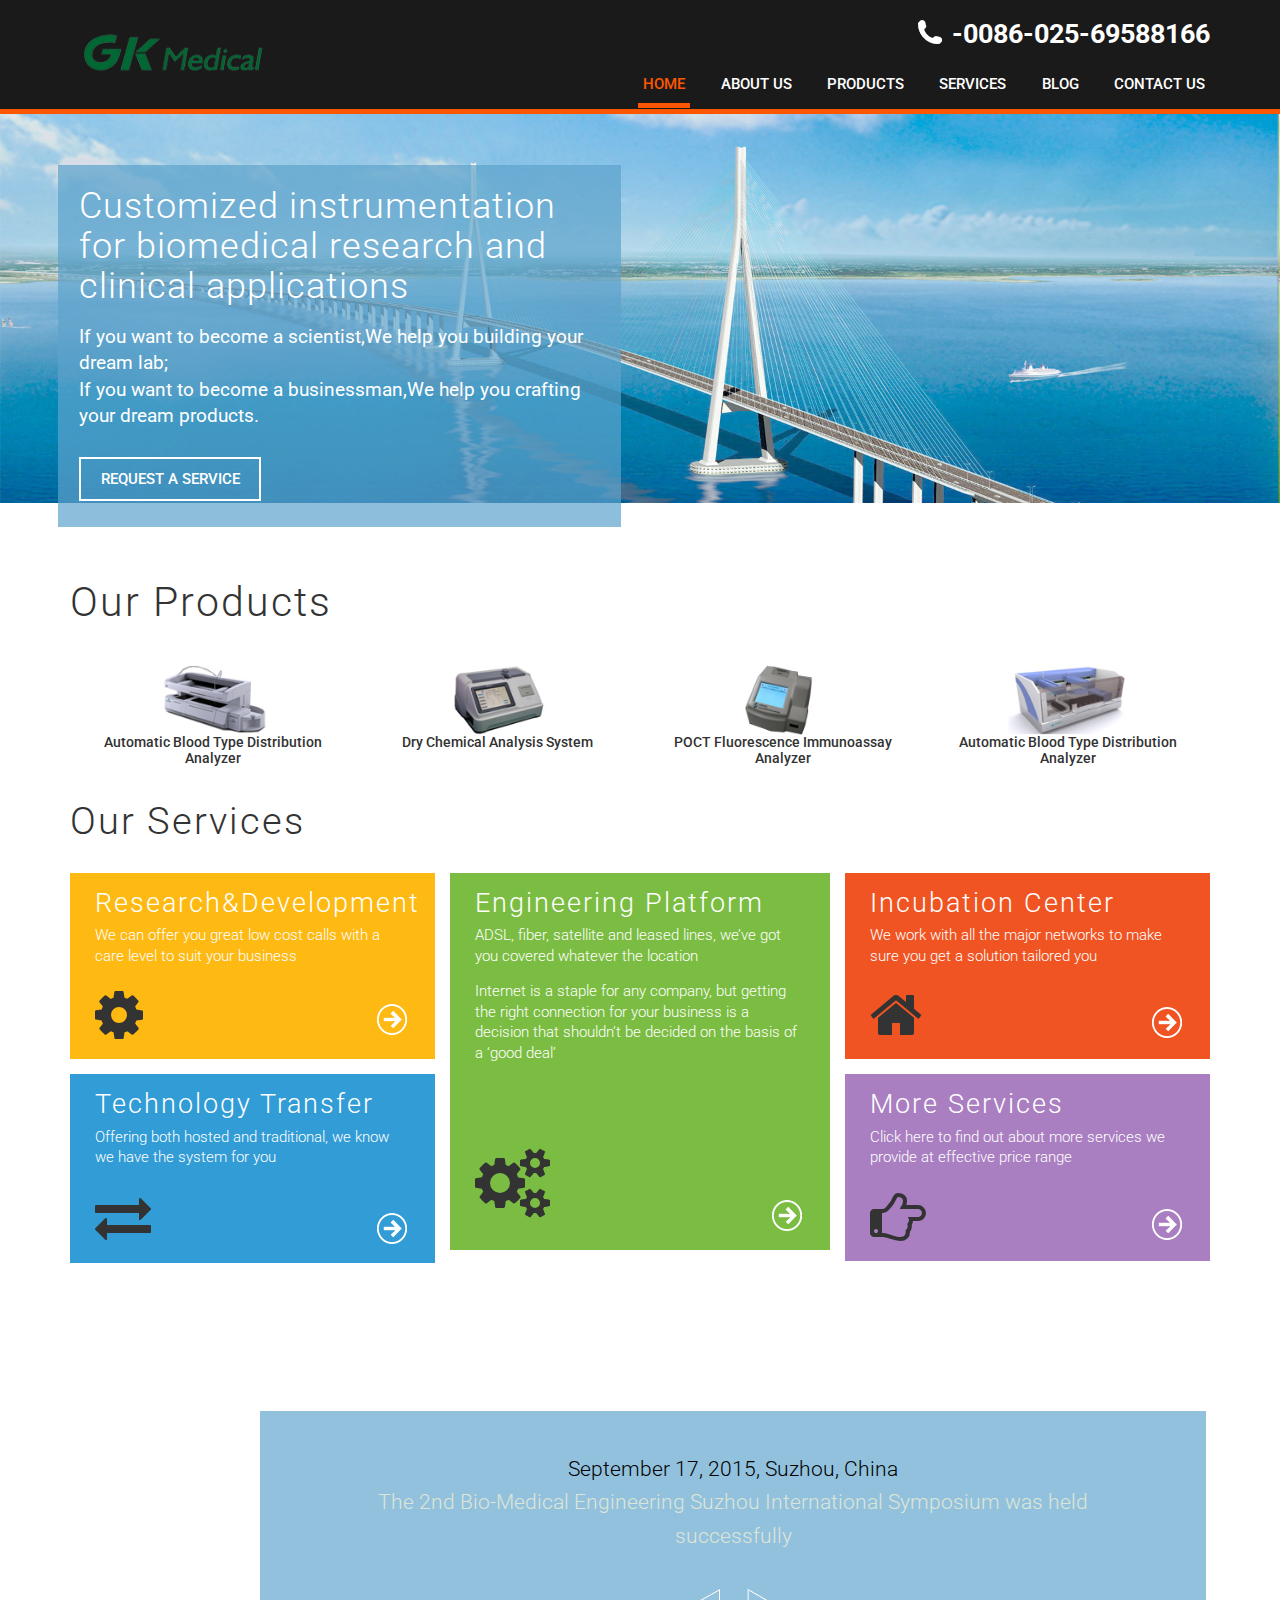
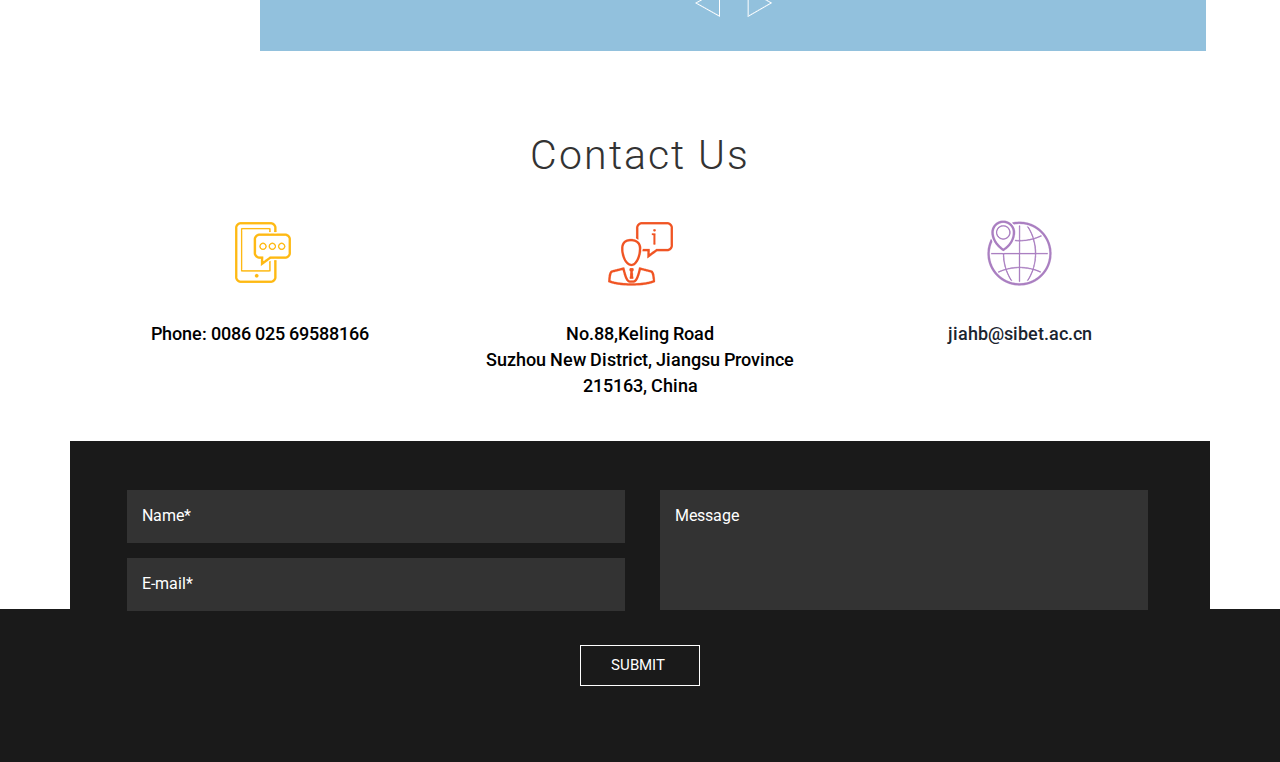
==== index.html @ bda5ab8e "i modified index.html" ====
<!DOCTYPE html>
<html>
<head>
<title>Home</title>
<link href="css/bootstrap.css" rel='stylesheet' type='text/css' />
<link rel="stylesheet" href="css/fonts/font-awesome/css/font-awesome.css">
<!-- jQuery (necessary for Bootstrap's JavaScript plugins) -->
<script src="js/jquery.min.js"></script>
<!-- Custom Theme files -->
<link href="css/style.css" rel="stylesheet" type="text/css" media="all" />
<!-- Custom Theme files -->
<meta name="viewport" content="width=device-width, initial-scale=1">
<meta http-equiv="Content-Type" content="text/html; charset=utf-8" />
<meta name="keywords" content="UNITED COMMS Responsive web template, Bootstrap Web Templates, Flat Web Templates, Andriod Compatible web template, 
Smartphone Compatible web template, free webdesigns for Nokia, Samsung, LG, SonyErricsson, Motorola web design" />
<script type="application/x-javascript"> addEventListener("load", function() { setTimeout(hideURLbar, 0); }, false); function hideURLbar(){ window.scrollTo(0,1); } </script>
<!--webfont-->
<link href='http://fonts.useso.com/css?family=Roboto:400,100,100italic,300,300italic,400italic,500,500italic,700,700italic,900,900italic' rel='stylesheet' type='text/css'>
</head>
<body>
	<!-- header-section-starts -->
	<div class="header">
		<div class="container">
			<div class="logo">
				<a href="index.html"><img src="images/logo.png" class="img-responsive" alt="" /></a>
			</div>
			<div class="header-right">
				<h4><i class="phone"></i>-0086-025-69588166</h4>
				<span class="menu"></span>
				<div class="top-menu">
					<ul>                                              
						<li><a class="active" href="">Home</a></li>						
						<li><a href="about.html">About Us</a></li>
						<li><a href="404.html">Products</a></li>
						<li><a href="services.html">Services</a></li>
						<li><a href="blog.html">Blog</a></li>
						<li><a href="contact.html">Contact Us</a></li>
					</ul>
				</div>
				<!-- script for menu -->
				<script>
				$( "span.menu" ).click(function() {
				  $( ".top-menu" ).slideToggle( "slow", function() {
				    // Animation complete.
				  });
				});
			</script>
			<!-- script for menu -->

			</div>
			<div class="clearfix"></div>
		</div>
	</div>
	<!-- header-section-ends -->
	<div class="banner">
		<div class="container">
			<div class="banner-info">
				<h2> Customized instrumentation for biomedical research and clinical applications</h2>
				<p>If you want to become a scientist,We help you building your dream lab;</p>
				<p>If you want to become a businessman,We help you crafting your dream products.</p>
				<a href="contact.html" class="btn btn-1 btn-1d">Request a service</a>
			</div>
		</div>
	</div>
    <div class="copyrights">Collect from <a href="http://www.cssmoban.com/" >企业网站模板</a></div>
	<div class="content">
		
	
	<div class="services-section">
	
	<!--our products-->
	<div class="our-clients">
		<div class="container">
			<div class="our-clients-head">
				<h3>Our Products</h3>
			</div>
			<!---strat-image-cursuals---->
                  <div class="scroll-slider">											 
							<div class="nbs-flexisel-container">
							<div class="nbs-flexisel-inner">
							<ul class="flexiselDemo3 nbs-flexisel-ul" style="left: -253.6px; display: block;">					    					    					       
							<li><img src="images/c1.jpg"><h5>Automatic Blood Type Distribution <br>Analyzer</h5></li>
							<li><img src="images/c2.jpg"><h5>Dry Chemical Analysis System</h5></li>
							<li><img src="images/c3.jpg"><h5>POCT Fluorescence Immunoassay <br>Analyzer</h5></li>
							<li><img src="images/c4.jpg"><h5>Automatic Blood Type Distribution<br> Analyzer</h5></li>
							<li><img src="images/c5.jpg"><h5>Automatic energy transfer fluorescence<br>analyzer</h5></li>
							<li><img src="images/c6.jpg"><h5>Dry chemical analysis system</h5></li>
							<li><img src="images/c7.jpg"><h5>Fiber Recording/Stimulation system</h5></li>
							<li><img src="images/c8.jpg"></li>
							</ul>
							<div class="nbs-flexisel-nav-left" style="display:none"></div>
							<div class="nbs-flexisel-nav-right" style="display:none"></div></div></div> 
							<div class="clear"> </div>      
						  <!---strat-image-cursuals---->
								<script type="text/javascript" src="js/jquery.flexisel.js"></script>
								<!---End-image-cursuals---->
								<script type="text/javascript">
								$(window).load(function() {
								    $(".flexiselDemo3").flexisel({
								        visibleItems: 4,
								        animationSpeed: 1000,
								        autoPlay: true,
								        autoPlaySpeed: 3000,            
								        pauseOnHover: true,
								        enableResponsiveBreakpoints: true,
								        responsiveBreakpoints: { 
								            portrait: { 
								                changePoint:480,
								                visibleItems: 1
								            }, 
								            landscape: { 
								                changePoint:640,
								                visibleItems: 2
								            },
								            tablet: { 
								                changePoint:768,
								                visibleItems: 3
								            }
								        }
								    });
								});
								</script>
						<!---->
				  <!---->
				  </div>				
			</div>
		</div>
		
		<div class="container">
			<h3>Our Services</h3>
			<div class="services-section-grids">
				<div class="col-md-4 services-section-grid1">
					<div class="services-section-grid1-top">
						<h4>Research&Development</h4>
						<p>We can offer you great low cost calls with a care level to suit your business</p>
						<div class="icons">
							<div class="icon-left">
								<i class="icon-cog icon-4x"></i>
							</div>
							<div class="icon-right">
								<a href="#"><i class="arrow arrow1"></i></a>
							</div>
							<div class="clearfix"></div>
						</div>
						</div>
					<div class="services-section-grid1-bottom">
						<h4>Technology Transfer</h4>
						<p>Offering both hosted and traditional, we know we have the system for you</p>
						<div class="icons">
							<div class="icon-left">
								<i class="icon-exchange icon-4x"></i>
							</div>
							<div class="icon-right">
								<a href="#"><i class="arrow arrow2"></i></a>
							</div>
							<div class="clearfix"></div>
						</div>
					</div>
				</div>
				<div class="col-md-4 services-section-grid2">
					<h4>Engineering Platform</h4>
					<p>ADSL, fiber, satellite and leased lines, we’ve got you covered whatever the location</p>
					<p>Internet is a staple for any company, but getting the right connection for your business is a decision that shouldn’t be decided on the basis of a ‘good deal’</p>
					<div class="icons icons2">
							<div class="icon-left">
								<i class="icon-cogs icon-5x"></i>
							</div>
							<div class="icon-right">
								<a href="#"><i class="arrow arrow3"></i></a>
							</div>
							<div class="clearfix"></div>
						</div>
				</div>
				<div class="col-md-4 services-section-grid3">
					<div class="services-section-grid3-top">
						<h4>Incubation Center</h4>
						<p>We work with all the major networks to make sure you get a solution tailored you</p>
						<div class="icons">
							<div class="icon-left">
								<i class="icon-home icon-4x"></i>
							</div>
							<div class="icon-right">
								<a href="#"><i class="arrow arrow4"></i></a>
							</div>
							<div class="clearfix"></div>
						</div>
					</div>
					<div class="services-section-grid3-bottom">
						<h4>More Services</h4>
						<p>Click here to find out about more services we provide at effective price range</p>
						<div class="icons">
							<div class="icon-left">
								<i class="icon-hand-right icon-4x"></i>
							</div>
							<div class="icon-right">
								<a href="#"><i class="arrow arrow5"></i></a>
							</div>
							<div class="clearfix"></div>
						</div>
					</div>
				</div>
				<div class="clearfix"></div>
			</div>
		</div>
	</div>
	<!--<div class="subscribe-section">
		<div class="container">
			<div class="subscribe-section-grids">
				<div class="col-md-8 subscribe">
					<h3>Subscribe for our free PDF Ebook</h3>
					<input type="text" class="text" value="" onFocus="this.value = '';" onBlur="if (this.value == '') {this.value = '';}">
					<a href="#">Download PDF</a>
				</div>
				<div class="col-md-4 book">
					<img src="images/book.png" alt="" >
				</div>
				<div class="clearfix"></div>
			</div>
		</div>
	</div>-->
	
		<div class="testimonials-section">
			<div class="container">
				<div class="testimonials-section-head text-center">
					<h3 style="color:white">Our Lastest Blogs</h3>
				</div>
				<div class="members">
					<!--<div class="col-md-4 member1">
						<img src="images/mem.jpg" alt="" />
						<div class="text text-center">
							<h4>John Doe</h4>
							<p>CEO, Company.com</p>
						</div>
						</div>-->
				<div class="col-md-offset-2 col-md-8 description">
					<div class="course_demo">
		          <ul id="flexiselDemo4">	
					<li>
						<div class="client-text">
							<p style="color:black">September 17, 2015, Suzhou, China</p>
							<p>The 2nd Bio-Medical Engineering Suzhou International Symposium was held successfully</p>							
						</div>
					</li>
					<li>
						<div class="client-text">		
							<p style="color:black">April 22, 2015,Suzhou,China</p>
							<p>The 2nd SIBET International Symposium on Advanced Bio-Medical Diagnostics </p>							
						</div>
					</li>	
					<li>
						<div class="client-text">
						<p style="color:black">April 24,2015,Suzhou,China</p>
						<p>SIBET Launches Brain Research Instrument Innovation Center  </p>						
						</div>
					</li>									    	  	       	   	  									    	  	       	   	    	
				</ul>

	  </div>
		<script type="text/javascript">
			$(window).load(function() {
				$("#flexiselDemo4").flexisel({
					visibleItems: 1,
					animationSpeed: 1000,
					autoPlay: true,
					autoPlaySpeed: 3000,    		
					pauseOnHover: true,
					enableResponsiveBreakpoints: true,
			    	responsiveBreakpoints: { 
			    		portrait: { 
			    			changePoint:480,
			    			visibleItems: 1
			    		}, 
			    		landscape: { 
			    			changePoint:640,
			    			visibleItems: 1
			    		},
			    		tablet: { 
			    			changePoint:768,
			    			visibleItems: 1
			    		}
			    	}
			    });
			    
			});
		</script>
		<script type="text/javascript" src="js/jquery.flexisel.js"></script>	

				    </div>
					<div class="clearfix"></div>
					</div>
					
				</div>
			</div>
		</div>
		<div class="contact-section text-center">
			<div class="container">
				<h3>Contact Us</h3>
				<div class="contact-top">
					<div class="col-md-4 contact-section-grid text-center">
						<i class="smartphone"></i>
						<p>Phone: 0086 025 69588166</p>
					</div>
					<div class="col-md-4 contact-section-grid text-center">
						<i class="user"></i>
						<p>No.88,Keling Road<p>
						<p>Suzhou New District, Jiangsu Province</p>
						<p>215163, China</p>
					</div>
					<div class="col-md-4 contact-section-grid text-center">
						<i class="global"></i>
						<p><a href="mail-to:jiahb@sibet.ac.cn">jiahb@sibet.ac.cn</a></p>
					</div>
					<div class="clearfix"></div>
				</div>
				<div class="contact-section-bottom">
					<div class="contact-form">
						<form>
						<div class="col-md-6 contact-left">
							<input type="text" class="text" value="Name*" onFocus="this.value = '';" onBlur="if (this.value == '') {this.value = 'Name*';}">
							<input type="text" class="text" value="E-mail*" onFocus="this.value = '';" onBlur="if (this.value == '') {this.value = 'E-mail*';}">
						</div>
						<div class="col-md-6 contact-right">
							<textarea value="Message" onFocus="this.value = '';" onBlur="if (this.value == '') {this.value = 'Message';}">Message</textarea>
						</div>
							<input type="submit" value="Submit " />
						</form>
					<div>
				</div>
			</div>
		</div>	
	</div>
	</div>
	<div class="map">
		
	</div>
	</div>
	<div class="footer text-center">
		<div class="social-icons">
			<a href="#"><i class="facebook"></i></a>
			<a href="#"><i class="twitter"></i></a>
			<a href="#"><i class="googlepluse"></i></a>
			<a href="#"><i class="youtube"></i></a>
			<a href="#"><i class="linkedin"></i></a>
		</div>
		<div class="copyright">
			<p>Copyright &copy; 2015.Company name All rights reserved.More Templates <a href="http://www.cssmoban.com/" target="_blank" title="模板之家">模板之家</a> - Collect from <a href="http://www.cssmoban.com/" title="网页模板" target="_blank">网页模板</a></p>
		</div>
	</div>

</body>
</html>
---- css/style.css ----
body{
	padding:0;
	margin:0;
    font-family: 'Roboto', sans-serif;
	background:#fff;
}
body a{
    transition:0.5s all;
	-webkit-transition:0.5s all;
	-moz-transition:0.5s all;
	-o-transition:0.5s all;
	-ms-transition:0.5s all;
}
input[type="button"],input[type="submit"]{
	transition:0.5s all;
	-webkit-transition:0.5s all;
	-moz-transition:0.5s all;
	-o-transition:0.5s all;
	-ms-transition:0.5s all;
}
h1,h2,h3,h4,h5,h6{
	margin:0;			   
}	
p{
	margin:0;
}
ul{
	margin:0;
	padding:0;
}
label{
	margin:0;
}
/*-----start-header----*/
.header{
	background:#1a1a1a;
	padding:1em 0;
	border-bottom:5px solid #fc5700;
}
.logo{
	float:left;
	margin-top: 13px;
}
.header-right{
	float:right;
}
.header-right h4 {
	color: #fff;
	font-size: 2.1em;
	font-weight: 700;
	text-align: right;
	margin-bottom: 31px;
}
i.phone {
	width: 35px;
	height: 35px;
	background: url('../images/img-sprite.png') no-repeat 0px 0px;
	display: inline-block;
	vertical-align: sub;
	margin-right: 5px;
}
.top-menu ul li{
	display:inline-block;
	margin: 0 0.8em;
}
.top-menu ul li:nth-child(6) {
	margin-right: 0;
}
.top-menu ul li a:nth-child(6) {
	padding-right:0;
}
.top-menu ul li a{
	text-decoration: none;
	color: #fff;
	text-transform: uppercase;
	font-weight: 500;
	font-size: 1.1em;
	padding: 10px 5px;
}
.top-menu ul li a.active{
	border-bottom:5px solid #fc5700;
	color:#fc5700;
}
.top-menu ul li a:hover{
	border-bottom:5px solid #fc5700;
	color:#fc5700;
}
.banner{
	background:url('../images/banner.jpg') no-repeat 0px 0px;
	background-size:cover;
	min-height:494px;
	position:relative;
}
.banner-info h2{
	color: #fff;
	font-size: 2.8em;
	font-weight: 300;
	letter-spacing: 3px;	
	margin-bottom: 0.7em;
}
.banner-info p{
	color: #fff;
	font-size: 1.5em;
	font-weight: 400;
	line-height:1.5em;
}

.banner-info {
	background: rgba(92, 162, 204, 0.7);
	width: 40%;
	position: absolute;
	top: 17%;
	left: 14%;
	padding: 2.5em 2em;
}

.subscribe-section{
	background: url('../images/subscribe-bg.jpg') no-repeat 0px 0px;
	background-size:cover;
	min-height: 250px;
}
.services-section{
	padding:4em 0;
}
.services-section h3 {
	color: rgb(51, 51, 51);
	font-size: 2.7em;
	font-weight: 300;
	letter-spacing:2px;
	margin-bottom:0.8em;
}
.services-section-grid1-top {
	background: #feb913;
	padding: 15px 25px;
	margin-bottom: 15px;
}
.services-section h4 {
	color: #fff;
	font-weight: 300;
	font-size: 1.9em;
	letter-spacing: 2px;
}
.services-section p {
	color: #fff;
	font-weight: 300;
	font-size: 1.05em;
	line-height:1.4em;
	margin:8px 0 15px 0;
}
i.call{
	width: 60px;
	height: 70px;
	background: url('../images/img-sprite.png') no-repeat -35px 0px;
	display: inline-block;	
}
i.callmsg{
	width: 70px;
	height: 70px;
	background: url('../images/img-sprite.png') no-repeat -98px 0px;
	display: inline-block;
}
i.interact{
	width: 130px;
	height: 130px;
	background: url('../images/img-sprite.png') no-repeat -170px 0px;
	display: inline-block;
}
i.dt{
	width: 80px;
	height: 70px;
	background: url('../images/img-sprite.png') no-repeat -311px 0px;
	display: inline-block;
}
i.zoom{
	width: 70px;
	height: 70px;
	background: url('../images/img-sprite.png') no-repeat -401px -2px;
	display: inline-block;
}
i.arrow{
	width: 35px;
	height: 35px;
	background: url('../images/img-sprite.png') no-repeat -471px 0px;
	display: inline-block;
}
i.smartphone{
	width: 70px;
	height: 70px;
	background: url('../images/img-sprite.png') no-repeat 0px -63px;
	display: inline-block;
	margin-bottom: 2em;
}
i.user{
	width: 70px;
	height: 70px;
	background: url('../images/img-sprite.png') no-repeat -2px -137px;
	display: inline-block;
	margin-bottom: 2em;
}
i.global{
	width: 70px;
	height: 70px;
	background: url('../images/img-sprite.png') no-repeat -78px -78px;
	display: inline-block;
	margin-bottom: 2em;
}
.arrow1 {
	margin-top: 15px;
}
.arrow2 {
	margin-top: 22px;
}
.arrow3 {
	margin-top: 50px;
}
.arrow4 {
	margin-top: 18px;
}
.arrow5 {
	margin-top: 18px;
}
.icons{
	margin-top:2em;
}
.icons2{
	margin-top:7em;
}
.services-section-grid1-bottom {
	background: #329cd6;
	padding: 15px 25px;
}
.services-section-grid2 {
	background: #7bbd42;
	padding: 15px 25px;
	width: 33.333%;
}
.services-section-grid3-top {
	background: #f05423;
	padding: 15px 25px;
	margin-bottom: 15px;
}
.services-section-grid3-bottom {
	background: #aa7fc1;
	padding: 15px 25px;
}
.services-section-grid1 {
	width: 33.333%;
	padding: 0 15px 0 0;
}
.services-section-grid3 {
	width: 33.333%;
	padding: 0 0 0 15px;
}
.icon-left{
	float:left;
}
.icon-right{
	float:right;
}
.subscribe h3 {
	color: #fff;
	font-size: 2.8em;
	font-weight: 300;
	letter-spacing: 2px;
	margin-bottom: 1em;
}
.subscribe input[type="text"] {
	width: 43%;
	color: #fff;
	font-size: 15px;
	padding: 12px;
	border: none;
	outline: none;
	background: #94c2dd;
	border:2px solid #fff;
}
.subscribe a{
	text-decoration: none;
	border: 2px solid #fff;
	background: #329cd6;
	color: #fff;
	font-size: 14px;
	letter-spacing: 2px;
	margin-left: -6px;
	padding: 13px 30px;
}
.subscribe a:hover {
	background: #000;
}
.subscribe {
	text-align: right;
}
.book {
	text-align: center;
}
.subscribe-section-grids{
	padding-top:3.5em;
}
.our-clients-head h3 {
	color: rgb(51, 51, 51);
	font-size: 2.9em;
	font-weight: 300;
	letter-spacing: 2px;
	margin-bottom: 1em;
}
/*--clients--*/
#flexiselDemo1, #flexiselDemo2, #flexiselDemo3 {
	display: none;
}
.nbs-flexisel-container {
	position: relative;
	max-width: 100%;
}
.nbs-flexisel-ul {
	position: relative;
	width: 9999px;
	margin: 0px;
	padding: 0px;
	list-style-type: none;
	text-align: center;
}
.nbs-flexisel-inner {
	overflow: hidden;
}
.nbs-flexisel-item {
	float: left;
	margin: 0px;
	padding: 0px;
	cursor: pointer;
	position: relative;
}
.nbs-flexisel-item > img {
	position: relative;
	max-width:300px;
	max-height:100px;
}
/*** Navigation ***/
.nbs-flexisel-nav-left, .nbs-flexisel-nav-right {
	width: 40px;
	height: 35px;
	position: absolute;
	cursor: pointer;
	z-index: 100;
	margin-top:9em;
}
.nbs-flexisel-nav-left {
	left: 24em;
	background: url('../images/img-sprite.png') no-repeat -75px -176px;
}
.nbs-flexisel-nav-right {
	right: 24em;
	background: url('../images/img-sprite.png') no-repeat -114px -176px;
}
/********************/
/*-----*/

.nbs-flexisel-container {
    position:relative;
    max-width:100%;
}
.nbs-flexisel-ul {
    position:relative;
    width:9999px;
    margin:0px;
    padding:0px;
    list-style-type:none;   
    text-align:center;  
}

.nbs-flexisel-inner {
    overflow:hidden;
    float:left;
    width:100%;
}
.nbs-flexisel-item {
    float:left;
    margin:0px;
    padding:0px;
    position:relative;
    cursor:pointer;
}
.nbs-flexisel-item img {
    width: 65%;
	position: relative;
}
.our-clients {
	padding: 3.5em 0;
}
.client-text p {
	color: #dee5d6;
	font-size: 1.75em;
	font-weight: 300;
	line-height: 1.6em;
}
.testimonials-section{
	background: url('../images/t-bg.jpg') no-repeat;
	background-attachment: fixed;
	background-size:cover;
	min-height:494px;
}
.testimonials-section-head h3{
	color:#8a8a8a;
	font-size: 2.8em;
	font-weight: 300;
	letter-spacing: 2px;
}
.testimonials-section-head {
	margin: 3em 0;
}
.text{
	background:#fff;
	padding:12px;
}
.text h4{
	color:#333333;
	font-size:1.3em;
	font-weight:500;
	margin-bottom:5px;
	text-transform:uppercase;
}
.text p{
	color:#585858;
	font-size:1em;
	text-transform:uppercase;
}
.description {
	background: rgba(92, 162, 204, 0.67);
	padding: 3em 0 0 0;
	min-height: 305px;
}
.client-text {
	padding: 0 8em;
}
.copyrights{text-indent:-9999px;height:0;line-height:0;font-size:0;overflow:hidden;}
.member1 {
	width: 23%;
	float: left;
	padding:0;
}
.member1  img{
	width:100%;
}
.contact-section {
	padding: 3em 0;
}
.contact-section h3 {
	color: rgb(51, 51, 51);
	font-size: 2.9em;
	font-weight: 300;
	letter-spacing: 2px;
	margin-bottom: 1em;
	margin-top: 10px;

}
.contact-top p {
	color: #000;
	font-size: 1.3em;
	font-weight: 500;
}
.contact-section. {
	padding: 4em 0;
}
.contact-section-bottom {
	position: relative;
}
.contact-form {
	background: #1a1a1a;
	padding: 4.5em 3em;
	position: absolute;
	z-index: 1;
	width: 100%;
	top: 3em;
}
.contact-form input[type="text"], .contact-form textarea {
	width: 100%;
	color: #fff;
	font-size: 16px;
	padding: 15px 15px;
	border: none;
	outline: none;
	margin: 0 0px 15px 0;
	background: #333333;
}
.contact-form textarea {
	resize: none;
	width: 98%;
	height: 7.5em;
}
.contact-form input[type="submit"] {
	color: #fff;
	text-transform: uppercase;
	font-size: 15px;
	font-weight: 400;
	border: 1px solid #fff;
	padding: 9px 30px;
	outline: none;
	background: #1a1a1a;
	margin-top: 1em;
}
.contact-form input[type="submit"]:hover{
	background:#329cd6;
}
.map{
	position:relative;
	margin-top: 13em;
}
.map iframe{
	width:100%;
	min-height:500px;
}
.map-layer{
	background:#1a1a1a;
	min-height:500px;
}
.map-layer {
	background: rgba(26, 26, 26, 0.48);
	min-height: 505px;
	position: absolute;
	bottom: 0;
	width: 100%;
}
.footer{
	background:#1a1a1a;
	padding:3em 0;
}
.social-icons i{
	width: 25px;
	height: 25px;
	background: url('../images/img-sprite.png') no-repeat -75px -150px;
	display: inline-block;
}
.social-icons i:hover{
	opacity:0.5;
}
i.facebook{
	background-position: -75px -150px;
	margin:0 10px;
}
i.twitter{
	background-position: -100px -150px;
	margin:0 10px;
}
i.googlepluse{
	background-position:-125px -150px;
	margin:0 10px;
}
i.youtube{
	background-position: -150px -150px;
	margin:0 10px;
}
i.linkedin{
	background-position: -175px -150px;
	margin:0 10px;
}
.copyright p{
	color: #fff;
	font-size: 16px;
	font-weight: 300;
	margin-top: 1em;
}
.copyright p a{
	color: #fff;
	font-size: 16px;
	font-weight: 300;
	margin-top: 1em;
}

/*-- services-page-starts-here --*/
.services_overview h3 {
	color: #fff;
	font-size: 2.7em;
	font-weight: 300;
	letter-spacing: 2px;
	margin-bottom: 0.8em;
}
.service_grid {
	padding: 0;
	width: 31.333%;
	margin-right: 3%;
}
.span_55{
	margin-right:0;
}
.service_grid h4 {
	color: #feb913;
	font-size: 1.4em;
	font-weight: 500;
	text-transform: uppercase;
	margin: 20px 0 0 0;
}
.service_grid p{
	color: #E6E6E6;
	font-weight: 300;
	font-size: 1em;
	line-height: 1.8em;
	margin: 8px 0 0 0;
}
.services_overview{
	background:#1a1a1a;
	padding: 4em 0;
}
.s-map{
	margin-top:0;
}
/*-- about-page-starts-here --*/
.who_we_are,.latest-news {
	padding: 3em 0;
}
.grid_12 h3 {
	color: rgb(51, 51, 51);
	font-size: 2.7em;
	font-weight: 300;
	letter-spacing: 2px;
	margin-bottom: 0.8em;
}
.grid_12 p {
	color: #333333;
	font-weight: 400;
	font-size: 0.965em;
	line-height: 1.8em;
	margin: 8px 0 15px 0;
	max-width: 810px;
	margin: 0 auto 13px;
	opacity:0.7;
}
.grid_12 h5 {
	font-size: 1.11em;
	color: #1f3e4f;
	line-height: 1.6em;
	margin: 0 auto 13px;
	max-width: 860px;
	font-weight:600;
}
.grid_5{
	width:35%;
	margin-left:11%;
	margin-right:4%;
	float:left;
	margin-top:2%;
}
.grid_6{
	width:35%;
	margin-right:11%;
	margin-left:4%;
	float:left;
	margin-top:2%;
}
.grid_5 img,.grid_6 img{
	width:100%;
}
.why_choose_us {
	padding: 3em 0;
	background: #394c5a;
}
.grid_4 span {
	margin-top: 15px;
	display: inline-block;
	width: 78px;
	height: 78px;
	background: #ffffff;
	color: #21a5bc;
	text-align: center;
	font-size: 24px;
	line-height: 78px;
	border-radius: 50%;
	position: relative;
}
.why_choose_us h3 {
	color: #fff;
	font-size: 2.7em;
	font-weight: 300;
	letter-spacing: 2px;
	margin-bottom: 0.8em;
}
.grid_4 p{
	color: #fff;
	font-weight: 400;
	font-size: 0.965em;
	line-height: 1.8em;
	margin: 15px 0 0 0;
}

/* General button style (reset) */
.btn {
	border: none;
	font-family: inherit;
	font-size: inherit;
	color: inherit;
	background: none;
	padding: 0.4em 1.5em;
	display: inline-block;
	text-transform: uppercase;
	outline: none;
	position: relative;
	-webkit-transition: all 0.3s;
	-moz-transition: all 0.3s;
	transition: all 0.3s;
	border-radius:0px !important;
	text-decoration: none;
}
.btn:after {
	content: '';
	position: absolute;
	z-index: -1;
	-webkit-transition: all 0.3s;
	-moz-transition: all 0.3s;
	transition: all 0.3s;
}
.btn {
	background: #fc5700;
	color: #ffffff;
	border: none;
	font-size: 1.1em;
	font-weight: 400;
	padding:8px 20px;
	border-radius: 0;
	text-align: center;
	text-transform:capitalize;
	z-index:1;
}
.btn:hover {
	background: #ffffff;
	color: #fc5700;
}
a.btn1{
	border: none;
	font-family: inherit;
	font-size: inherit;
	color: inherit;
	background: none;
	padding:0.8em 3em;
	display: inline-block;
	text-transform: uppercase;
	letter-spacing: 1px;
	outline: none;
	position: relative;
	-webkit-transition: all 0.3s;
	-moz-transition: all 0.3s;
	transition: all 0.3s;
	border-radius:0px !important;
	text-decoration: none;
	font-size: 1.8em;
	border: 2px solid #fff;
	font-weight: 900;
	color: #fff;
}
a.btn1:after {
	content: '';
	position: absolute;
	z-index: -1;
	-webkit-transition: all 0.3s;
	-moz-transition: all 0.3s;
	transition: all 0.3s;
}
/* Button 1c */
.btn-1c:after {
	width: 100%;
	height: 0;
	top: 0;
	left: 0;
	background: #fff;
}

.btn-1c:hover,
.btn-1c:active {
	color:#ff0000;
}

.btn-1c:hover:after,
.btn-1c:active:after {
	height: 100%;
}
/* Button 1d */
.btn-1d {
	overflow: hidden;
}

.btn-1d:after {
	width: 0;
	height: 103%;
	top: 50%;
	left: 50%;
	background: rgba(92, 162, 204, 0.7);
	opacity: 0;
	-webkit-transform: translateX(-50%) translateY(-50%);
	-moz-transform: translateX(-50%) translateY(-50%);
	-ms-transform: translateX(-50%) translateY(-50%);
	transform: translateX(-50%) translateY(-50%);
}

.btn-1d:hover,
.btn-1d:active {
	color: #fff;
}

.btn-1d:hover:after {
	width: 90%;
	opacity: 1;
}

.btn-1d:active:after {
	width: 101%;
	opacity: 1;
}
.latest-news h3{
	color: rgb(51, 51, 51);
	font-size: 2.7em;
	font-weight: 300;
	letter-spacing: 2px;
	margin-bottom: 0.8em;
}
.banner-info a{
	color:#fff;
	font-size:1.25em;
	font-weight:500;	
	padding:10px 22px;
	border:2px solid #fff;
	text-decoration:none;
	text-transform: uppercase;
	margin-top: 2em;
	display: block;
	width: 38%;
	z-index:1;
	background:rgba(92, 162, 204, 0);
}

.element{
	background: #f8f8f8;
	padding-bottom:2em;
}
.grid_7 img{
	width:100%;
}
.element p {
	color: #333333;
	font-weight: 400;
	font-size: 0.965em;
	line-height: 1.8em;
	margin:10px 0 0px 0;
	padding: 0 10px;
}
.element h4{
	color: #1f3e4f;
	font-weight: 500;
	font-size: 18px;
	text-transform: uppercase;
	margin-top: 39px;
	margin-bottom: 17px;
}
/*-- contact-page-starts-here --*/

.contact-form_grid {
	text-align: center;
}
.contact-form_grid input[type="text"],.contact-form_grid textarea {
	display: block;
	width: 99%;
	padding:12px;
	outline: none;
	font-size: 14px;
	font-weight:bold;
	color: #D6D5D5;
	background: #FFF;
	border: none;
	border-radius: 0.3em;
	-webkit-border-radius: 0.3em;
	-moz-border-radius: 0.3em;
	-o-border-radius: 0.3em;
	margin-bottom:1em;
	font-family:'Open Sans', sans-serif;
}
.contact-form_grid input[type="text"]:focus,.contact-form_grid textarea:focus {
	color:#ADADAD;
}
 .contact-form_grid textarea {
	height:170px;
	resize:none;
}
.contact-form_grid input[type="submit"] {
	display:block;
	font-size:18px;
	font-weight:600;
	color:#FFF;
	text-transform:uppercase;
	padding:12px 0px;
	width:100%;
	background:#f28858;
	border-radius:5px;
	-webkit-border-radius:5px;
	-moz-border-radius:5px;
	-o-border-radius:5px;
	border:none;
	border-bottom:4px solid #b56642;
	transition: all 0.3s ease-out;
	-webkit-transition: all 0.3s ease-out;
	-moz-transition: all 0.3s ease-out;
	-o-transition: all 0.3s ease-out;
	-webkit-apperance:none;
	font-family:'Open Sans', sans-serif;
	outline:none;
}
.contact-form_grid input[type="submit"]:hover {
	 background:#EC7945;
	 border-bottom:4px solid #D1612E;
}
.contact-form_grid input[type="submit"]:active {
  position:relative;
  bottom:-2px;
}
.contact_right {
	background: #f1f1f1;
	padding: 5%;
}
.contact.about-desc {
	padding: 4em 0;
}
.contact.about-desc h3{
	color: rgb(51, 51, 51);
	font-size: 2.7em;
	font-weight: 300;
	letter-spacing: 2px;
	margin-bottom: 1.5em;
	text-align:center;
}
.contact_address {
	margin: 2em 0;
}
.contact_grid h5 {
	color: #f6724b;
	font-size:1.5em;
}
.contact_grid p {
	color:#999;
	line-height: 1.8em;
}
p.m_6 {
	color: #333333;
	font-weight: 400;
	font-size: 0.965em;
	line-height: 1.8em;
	margin: 8px 0 15px 0;
	opacity: 0.7;
}
p.m_7 {
	color: #333333;
	font-weight: 400;
	font-size: 0.965em;
	line-height: 1.8em;
	margin: 8px 0 15px 0;
	opacity: 0.7;
}
.contact_left h4{
	font-size:2em;
	font-weight:400;
	color:#fc5700;
	text-transform: uppercase;
}
/*-- blog-page-starts-here --*/
.head_element {
	width: 90px;
	height: 90px;
	border-radius: 50%;
	border: 1px solid #e6e6e6;
	text-align: center;
	padding-top: 7px;
	margin-right: 20px;
	margin-bottom: 17px;
	float: left;
}
.grid_4{
	
}
.alpha1{
	width:40%;
	margin-right:3%;
	float:left;
}
.alpha1 img{
	width:100%;
}
.head_element span {
	color: #fc5700;
	font-size: 1.8em;
	display: block;
	margin: 0 auto;
	text-transform: uppercase;
}
.sub{
	float:left;
	margin-top: 1.3em;
}
a.readblog{
	color: #1f3e4f;
	font-size: 1.6em;
	text-transform:uppercase;
	font-weight: 400;
	letter-spacing: 1px;
	margin-bottom:3px;
	text-decoration:none;
}
.sub p{
	color: #1f3e4f;
	font-size:1em;
	font-weight:300;
}
.sub a:hover{
	color:#fc5700;
}
article.clearfix {
	margin: 2em 0 3em 0;
}
.blog-section {
	padding: 4em 0;
}
h2.with-line {
	color: rgb(51, 51, 51);
	font-size: 2.7em;
	font-weight: 300;
	letter-spacing: 2px;
	margin-bottom: 0.8em;
	text-align: center;
}
.right_column h2 {
	text-align: left;
	font-size: 2.3em;
	margin: 1em 0 0.4em 0;
}
.grid_b4 h5{
	font-size: 1em;
	color: #1f3e4f;
	line-height: 1.8em;
}
.left_column {
	width: 65%;
	padding: 0 50px 0 0;
}
.grid_b4 p {
	color: #333333;
	font-weight: 400;
	font-size: 0.9em;
	line-height: 1.9em;
	margin: 15px 0 27px 0;
	opacity: 0.6;
}
.right_column li {
	line-height: 14px;
	padding: 7px 0 7px 18px;
	background: url(../images/bullet.png) left 16px no-repeat;
	font-size: 13px;
	list-style-type:none;
}
.right_column li a { 
	color: #333333;
	font-weight: 400;
	font-size: 0.965em;
	line-height: 1.8em;
	opacity: 0.6;
	text-decoration:none;
}
.right_column li a:hover{
	color:#fc5700;
	padding-left:10px;
}
.grid_b4 {
	float: left;
	width: 56%;
}
/*** Page numbers ***/
.content-pagenation{
	text-align:center;
}
.content-pagenation li {
	display: inline-block;
}
.content-pagenation li a {
	color:#fc5700;
	font-size: 1em;
	background: #FFF;
	padding: 10px 12px;
	border: 1px solid #fc5700;
	-webkit-transition: all .5s;
	-moz-transition: all .5s;
	-o-transition: all .5s;
	-ms-transition: all .5s;
	transition: all .5s;
}
.content-pagenation li a:hover{
	background:#fc5700;
	color:#FFF;
}
/*-- error-page --*/
.error-page{
	padding:2em 0 5em 0;
}
.error-404 {
	padding-top: 8em;
	min-height: 650px;
}
.error-404 h2{
	font-size:18em;
	font-weight:500;
	color:#fc5700;
	margin:0;
	padding:0;
	text-transform:uppercase;
}
.error-404 p{
	color: #4f4844;
	margin: 0;
	font-size: 1.4em;
	text-transform: uppercase;
	margin-top: 1em;
} 
a.b-home{
	background:#272e34;
	padding:0.8em 3em;
	display:inline-block;
	color:#FFF;
	text-decoration:none;
	margin-top:1em;
}
a.b-home:hover{
	background:#fc5700;
}
article.attach {
	margin-bottom: 1em;
}
p.text1 {
	color: #333333;
	font-weight: 400;
	font-size: 0.9em;
	line-height: 1.9em;
	margin: 15px 0 27px 0;
	opacity: 0.6;
}
#commentform input[type="text"] {
	padding: 8px 15px;
	width: 60%;
	color: #444;
	font-size: 1em;
	border: 1px solid #eee;
	background: #eee;
	outline: none;
	display: block;
}
.leave h4 {
	color: #1f3e4f;
	font-size: 1.8em;
	font-weight: 400;
	letter-spacing: 1px;
	margin-bottom: 12px;
}
#commentform label {
	display: block;
	font-size: 1em;
	color: #888;
}
#commentform span {
	color: #A60000;
	position: absolute;
}
#commentform input[type="text"] {
	padding: 8px 15px;
	width: 60%;
	color: #444;
	font-size: 1em;
	border: 1px solid #eee;
	background: #eee;
	outline: none;
	display: block;
}
#commentform textarea {
	padding: 13px 20px;
	width:60%;
	color: #444;
	font-size:0.85em;
	outline: none;
	height:150px;
	display: block;
	resize: none;
	font-weight:400;
	border: 1px solid #eee;
	background: #eee;
}
#commentform input[type="submit"] {
	padding: 12px 50px;
	color: #FFF;
	background: #444;
	outline: none;
	border: none;
	text-transform: uppercase;
	cursor: pointer;
	-webkit-appearance: none;
	font-size: 1.2em;
	font-weight: 500;
}
#commentform input[type="submit"]:hover {
	background:#222;
}
.comments1 {
	margin-top: 3em;
}
#commentform p {
	position: relative;
	padding: 8px 0;
	font-size: 1em;
}
.comments-main {
	border: 1px solid #D5D4D4;
	padding: 17px 0px;
	margin: 15px 0px 40px 0;
}
.cmnts-right a {
	padding: 6px 12px;
	color: #fff;
	font-weight: 600;
	font-size: 14px;
	background: #999;
	transition: 0.5s all;
	-webkit-transition: 0.5s all;
	-moz-transition: 0.5s all;
	-ms-transition: 0.5s all;
	-o-transition: 0.5s all;
	outline: none;
}
.Archives {
margin-bottom:3em;
}
.cmts-main-left img{
	border: 3px solid#ccc;
}
.cmnts-right a:hover{
	background: #333;
	text-decoration:none;
}
.cmts-main-right h5 {
	font-size: 1em;
	color: #4e4e4b;
	margin: 0px;
	font-weight: 600;
}
.comments1 h4 {
	color: #1f3e4f;
	font-size: 1.8em;
	font-weight: 400;
	letter-spacing: 1px;
	margin-bottom: 12px;
}
.cmts-main-right p{
	color: #333333;
	font-weight: 400;
	font-size: 0.9em;
	line-height: 1.9em;
	opacity: 0.6;
	margin: 2px 0 15px 0px;
}
.cmnts-left p {
	font-size: 13px;
	color:#999;
	font-weight: 600;
	margin: 15px 0px;
}

/*-- responsive-design starts-here --*/

@media screen and (max-width: 1366px) {
	.banner-info {
		width: 45%;
		left: 8%;
		top: 13%;
		padding: 2em 1.8em 2em 2em;
	}
	.header-right h4 {
		font-size: 1.9em;
		margin-bottom: 25px;
	}
	.top-menu ul li a {
		font-size: 1.05em;
	}
	.logo {
		margin-top: 10px;
		width: 19%;
	}
	.banner-info h2 {
		font-size: 2.7em;
		letter-spacing: 2px;
		margin-bottom: 0.6em;
	}
	.banner-info p {
		font-size: 1.4em;
		line-height: 1.45em;
	}
	.banner-info a {
		font-size: 1.2em;
		padding: 9px 20px;
		width: 35%;
	}
	.banner {
		min-height: 421px;
	}
	.services-section {
		padding: 3em 0;
	}
	.subscribe-section {
		min-height: 200px;
	}
	.subscribe h3 {
		font-size: 2.6em;
		margin-bottom: 0.7em;
	}
	.subscribe-section-grids {
		padding-top: 2.2em;
	}
	.subscribe input[type="text"] {
		font-size: 14px;
		padding: 10px;
	}
	.subscribe a {
		font-size: 13px;
		padding: 11px 30px;
	}
	.book img {
		width: 55%;
	}
	.member1 {
		width: 16.7%;
	}
	.client-text p{
		font-size:1.5em;
	}
	.nbs-flexisel-nav-left, .nbs-flexisel-nav-right{
		margin-top:7em;
	}
	.description {
		min-height: 240px;
		width: 83%;
	}
	.testimonials-section {
		min-height: 417px;
	}
	.testimonials-section-head {
		margin: 2em 0 2.5em 0;
	}
	.nbs-flexisel-nav-left{
		left:30.5em;
	}
	.nbs-flexisel-nav-right{
		right:30.5em;
	}
	.map-layer {
		min-height: 455px;
	}
	.map iframe {
		min-height: 450px;
	}
	.contact-form {
		padding: 3.5em 3em;
	}
	.services_overview {
		padding: 3em 0;
	}
	.blog-section {
		padding: 3em 0 4em 0;
	}
	.contact.about-desc {
		padding: 3em 0;
	}
	.contact.about-desc h3 {
		margin-bottom: 1.2em;
	}
	.contact_left h4 {
		font-size: 1.85em;
	}
}
@media screen and (max-width: 1280px) {
	.map-layer {
		min-height: 405px;
	}
	.map iframe {
		min-height: 400px;
	}
	.logo {
		width: 18%;
	}
	.banner-info {
		width: 44%;
		left: 4.5%;
		padding: 1.5em 1.5em 1.8em 1.5em;
	}
	.banner {
		min-height: 389px;
	}
	.banner-info h2 {
		font-size: 2.6em;
		letter-spacing: 1px;
		margin-bottom: 0.5em;
	}
	.banner-info p {
		font-size: 1.35em;
		line-height: 1.4em;
	}
	.banner-info a {
		font-size: 1.1em;
		margin-top: 1.8em;
	}
	.icons {
		margin-top: 1.5em;
	}
	.icons2 {
		margin-top: 6em;
	}
	.subscribe h3 {
		font-size: 2.4em;
		margin-bottom: 0.6em;
	}
	.subscribe-section-grids {
		padding-top: 1.8em;
	}
	.book img {
		width: 50%;
	}
	.subscribe-section {
		min-height: 171px;
	}
	.our-clients {
		padding: 2.5em 0;
	}
	.nbs-flexisel-item img{
		width:60%;
	}
	.testimonials-section {
		min-height: 390px;
	}
	.contact-section {
		padding: 2em 0;
	}
	.who_we_are, .latest-news {
		padding: 2em 0 3em 0;
	}
}
@media screen and (max-width: 1024px) {
	.header-right h4 {
		font-size: 1.55em;
		margin-bottom: 20px;
	}
	i.phone {
		width: 25px;
		height: 25px;
		background-size: 450px;
	}
	.top-menu ul li a {
		font-size: 1em;
		padding: 5px 4px;
	}
	.top-menu ul li a.active {
		border-bottom: 4px solid #fc5700;
	}
	.top-menu ul li a:hover {
		border-bottom: 4px solid #fc5700;
	}
	.header {
		padding: 0.5em 0;
	}
	.logo {
		width: 17%;
	}
	.banner-info h2 {
		font-size: 2.15em;
		letter-spacing: 0px;
	}
	.banner-info p {
		font-size: 1.25em;
	}
	.banner-info a {
		font-size: 1em;
		margin-top: 1.6em;
		padding: 7px 15px;
		width: 39%;
	}
	.banner-info {
		top: 10%;
		left: 3.5%;
		padding: 1.3em 1.3em 1.6em 1.3em;
	}
	.banner {
		min-height: 315px;
	}
	.services-section {
		padding: 2em 0 3em 0;
	}
	.services-section h3 {
		font-size: 2.5em;
		letter-spacing: 0px;
		margin-bottom: 0.55em;
	}
	.services-section-grid1-top,.services-section-grid3-top{
		padding: 10px 15px;
		margin-bottom: 10px;
	}
	.services-section-grid1-bottom,.services-section-grid3-bottom,.services-section-grid2{
		padding: 10px 15px;
	}
	.services-section-grid1 {
		padding: 0 10px 0 0;
	}
	.services-section-grid3 {
		padding: 0 0 0 10px;
	}
	.services-section h4 {
		font-size: 1.8em;
		letter-spacing: 1px;
	}
	.icons2 {
		margin-top: 4.8em;
	}
	.subscribe h3 {
		font-size: 2.2em;
		letter-spacing: 1px;
	}
	.subscribe input[type="text"] {
		padding: 8px;
	}
	.subscribe a {
		padding: 9px 25px;
	}
	.subscribe-section-grids {
		padding-top: 1.6em;
	}
	.subscribe-section {
		min-height: 150px;
	}
	.our-clients-head h3 {
		font-size: 2.5em;
		letter-spacing: 1px;
		margin-bottom: 0.8em;
	}
	.nbs-flexisel-item img{
		width:55%;
	}
	.description {
		min-height: 205px;
		width: 82%;
	}
	.member1 {
		width: 18%;
	}
	.client-text p{
		font-size:1.4em;
	}
	.client-text {
		padding: 0 3em;
	}
	.nbs-flexisel-nav-right{
		right: 24.5em;
	}
	.nbs-flexisel-nav-left{
		left: 24.5em;
	}
	.description {
		padding: 1.6em 0 0 0;
	}
	.nbs-flexisel-nav-left, .nbs-flexisel-nav-right {
		margin-top: 6em;
	}
	.testimonials-section-head h3 {
		font-size: 2.4em;
		letter-spacing: 1px;
	}
	.contact-section h3 {
		font-size: 2.5em;
		letter-spacing: 1px;
		margin-bottom: 0.8em;
	}
	.testimonials-section-head {
		margin: 1.5em 0 1.5em 0;
	}
	i.smartphone,i.user,i.global {
		margin-bottom: 1em;
	}
	.testimonials-section {
		min-height: 315px;
	}
	.text h4 {
		font-size: 1.1em;
		margin-bottom: 2px;
	}
	.text p {
		font-size: 0.95em;
	}
	.text {
		padding: 8px;
	}
	.contact-top p {
		font-size: 1.15em;
	}
	.footer {
		padding: 2em 0;
	}
	.map-layer {
		min-height: 355px;
	}
	.map iframe {
		min-height: 350px;
	}
	.contact-form input[type="text"], .contact-form textarea {
		font-size: 14px;
		padding: 12px 12px;
	}
	.contact-form {
		padding: 2.5em 3em;
	}
	.map {
		margin-top: 10em;
	}
	.error-404 {
		padding-top: 6em;
		min-height: 590px;
	}
	.grid_12 h3 {
		font-size: 2.6em;
		letter-spacing: 1px;
		margin-bottom: 0.5em;
	}
	.s-map {
		margin-top: 0;
	}
	.why_choose_us {
		padding: 2em 0 3em 0;
	}
	.why_choose_us h3,.latest-news h3 {
		font-size: 2.5em;
		letter-spacing: 1px;
		margin-bottom: 0.5em;
	}
	.element h4 {
		font-size: 17px;
		margin-top: 25px;
		margin-bottom: 10px;
	}
	.element p {
		font-size: 0.95em;
		line-height: 1.6em;
	}
	.btn {
		font-size: 1em;
		padding: 7px 18px;
	}
	.error-404 h2 {
		font-size: 17em;
	}
	.services_overview h3 {
		font-size: 2.5em;
		letter-spacing: 1px;
		margin-bottom: 0.5em;
	}
	.services_overview {
		padding: 2em 0;
	}
	.service_grid h4 {
		font-size: 1.21em;
		margin: 15px 0 0 0;
	}
	.service_grid p {
		font-size: 0.95em;
		line-height: 1.7em;
		margin: 5px 0 20px 0;
	}
	p.m_6 {
		margin: 8px 0;
	}
	.contact.about-desc h3 {
		margin-bottom: 1em;
		font-size: 2.6em;
		letter-spacing: 1px;
	}
	.contact_left h4 {
		font-size: 1.75em;
	}
	.head_element span {
		font-size: 1.5em;
	}
	.head_element {
		width: 80px;
		height: 80px;
	}
	.sub h3 {
		font-size: 1.45em;
		letter-spacing: 1px;
		margin-bottom: 2px;
	}
	.sub p {
		font-size: 0.95em;
	}
	.grid_b4 h5 {
		line-height: 1.5em;
	}
	.grid_b4 p {
		line-height: 1.8em;
		margin: 5px 0 15px 0;
	}
	.blog-section {
		padding: 2em 0 3em 0;
	}	
	article.clearfix {
		margin: 1em 0 3em 0;
	}
	h2.with-line {
		font-size: 2.65em;
		letter-spacing: 1px;
		margin-bottom: 0em;
	}
	.right_column h2 {
		font-size: 2.2em;
		margin: 1em 0 0.4em 0;
		margin-bottom: 0.4em;
	}
	.right_column li {
		padding: 5px 0 5px 18px;
		background: url(../images/bullet.png) left 13px no-repeat;
	}
	.left_column {
		padding: 0 25px 0 0;
	}
	p.text1 {
		margin-top: -47px;
	}
	.cmts-main-left {
		padding: 0 0 0 8px;
		width: 16.666%;
	}
	.cmts-main-left img{
		width:100%;
	}
	.cmts-main-right p {
		height: 63px;
		overflow: hidden;
		line-height: 1.7em;
	}
	.cmnts-left p {
		height: 24px;
		margin:0;
	}
	a.readblog {
		font-size: 1.4em;
	}
}
@media screen and (max-width: 800px) {
	.header-right h4 {
		display: none;
	}
	.banner-info {
		width: 68%;
	}
	.services-section-grid1-bottom,.services-section-grid3-bottom{
		width: 49%;
		float: left;
	}
	.services-section-grid1-top,.services-section-grid3-top{
		width: 49%;
		float: left;
		margin-right:2%;
		margin-bottom: 0;
	}
	.services-section-grid1,.services-section-grid3 {
		width: 100%;
		float: left;
	}
	.services-section-grid2{
		width:100%;
		float:left;
		margin: 2% 0;
	}
	.services-section-grid3 {
		padding: 0;
	}
	.services-section-grid1 {
		padding: 0;
	}
	.icons2 {
		margin-top: 2em;
	}
	.subscribe {
		width: 70%;
		float: left;
	}
	.book {
		width: 30%;
		float: left;
	}
	.book img {
		width: 70%;
	}
	.subscribe h3 {
		font-size: 1.8em;
		letter-spacing: 0px;
	}
	.subscribe a {
		padding: 7px 18px;
		border: 1px solid #fff;
	}
	.subscribe input[type="text"] {
		padding: 6px;
		border: 1px solid #fff;
	}
	.subscribe-section-grids {
		padding-top: 1.4em;
	}
	.subscribe-section {
		min-height: 125px;
	}
	.contact-section-grid {
		width: 33.333%;
		float: left;
	}
	.contact-top p {
		font-size: 1em;
	}
	.contact-left{
		width:50%;
		float:left;
	}
	.contact-right{
		width:50%;
		float:left;
	}
	.contact-form {
		padding: 2em 1em;
	}
	.contact-form input[type="submit"] {
		font-size: 14px;
		padding: 6px 25px;
		margin-top: 0.5em;
	}
	.map-layer {
		min-height: 305px;
	}
	.map iframe {
		min-height: 300px;
	}
	.copyright p {
		font-size: 15px;
		margin-top: 0.5em;
	}
	.contact-section h3 {
		font-size: 2.3em;
		letter-spacing: 0px;
	}
	.contact-form input[type="text"], .contact-form textarea {
		font-size: 13px;
		padding: 12px 10px;
	}
	.description {
		padding: 1.2em 0 0 0;
		float: left;
		width: 80%;
		min-height: 182px;
	}
	.member1 {
		width: 20%;
	}
	.client-text p{
		font-size:1.2em;
	}
	.testimonials-section-head h3 {
		font-size: 2.1em;
		letter-spacing: 0px;
	}
	.our-clients-head h3 {
		font-size: 2.3em;
		letter-spacing: 0px;
	}
	.banner-info h2 {
		font-size: 1.8em;
	}
	.banner-info p{
		font-size:1em;
	}
	.banner-info a {
		font-size: 0.95em;
		margin-top: 1.5em;
		padding: 7px 0px;
		border: 1px solid #fff;
		width: 42%;
	}
	.banner-info {
		width: 47%;
		padding: 15px 11px 20px 17px;
	}
	.banner {
		min-height: 240px;
	}
	.services-section h3 {
		font-size: 2.3em;
		margin-bottom: 0.5em;
	}
	.header {
		border-bottom: 3px solid #fc5700;
		padding:17px 0;
	}
	.logo {
		margin-top: 0;
	}
	.text p {
		font-size: 0.875em;
	}
	.nbs-flexisel-nav-left, .nbs-flexisel-nav-right {
		margin-top: 5em;
	}
	.nbs-flexisel-nav-right {
		right: 17.5em;
	}
	.nbs-flexisel-nav-left {
		left: 17.5em;
	}
	.testimonials-section {
		min-height: 290px;
	}
	span.menu{
		width:28px;
		height:28px;
		background:url(../images/nav.png)no-repeat;
		display: inline-block;
		float:right;
		cursor: pointer;
		margin-top: -38px;
	}
	.top-menu{
		width:100%;
		display: none;
		text-align:center;
		background:#fff;
		padding:0;
		margin-top:10px;
	}
	.top-menu ul{
		float:none;
		width:100%;
	}
	.top-menu ul li{
		display:block;
		float: none;
	}
	.top-menu ul li a{
		color:#000;
		display: block;
		padding: 10px 0px;
		border-bottom: 3px solid #fff;
	}
	.top-menu ul li a.active{
		border-bottom: 3px solid #fc5700;
	}
	.top-menu ul li a:hover{
		border-bottom: 3px solid #fc5700;
	}
	.header-right {
		width: 100%;
	}
	.logo {
		width: 22%;
	}
	.error-404 h2 {
		font-size: 15em;
	}
	.grid_12 h5 {
		font-size: 1.05em;
		height: 46px;
		overflow: hidden;
	}
	.grid_12 p {
		height: 74px;
		overflow: hidden;
	}
	.grid_12 h3 {
		font-size: 2.5em;
		letter-spacing: 0px;
		margin-bottom: 0.4em;
	}
	.grid_7 {
		width: 33.333%;
		float: left;
		padding:0 8px;
	}
	.grid_4 {
		width: 33.333%;
		float: left;
		padding: 0 10px;
	}
	.grid_4 span {
		margin-top: 10px;
		width: 65px;
		height: 65px;
		font-size: 22px;
		line-height: 65px;
	}
	.grid_4 p {
		font-size: 0.9em;
	}
	.element p {
		margin: 0px 0 0px 0;
	}
	.element h4 {
		margin-top: 15px;
		margin-bottom: 5px;
	}
	.element {
		padding-bottom: 1.5em;
	}
	.why_choose_us h3, .latest-news h3 {
		font-size: 2.3em;
		letter-spacing: 0px;
	}	
	.btn {
		font-size: 0.95em;
		padding: 5px 15px;
	}	
	.left_column {
		width: 100%;
		padding: 0 0px 0 0;
	}
	.grid_b4 h5 {
		line-height: 1.8em;
	}
	.grid_b4 p {
		line-height: 1.9em;
		margin: 10px 0 20px 0;
	}
	p.text1 {
		margin-top: -27px;
	}
	.service_grid {
		width: 32%;
		margin-right: 2%;
		float:left;
	}
	.span_55 {
		margin-right: 0;
	}
	.services_overview h3 {
		font-size: 2.3em;
		letter-spacing: 0px;
		margin-bottom: 0.6em;
	}
	.service_grid h4 {
		font-size: 0.94em;
		margin: 12px 0 0 0;
	}
	.service_grid p {
		margin: 5px 0 0px 0;
		height: 67px;
		overflow: hidden;
	}
	h2.with-line {
		font-size: 2.5em;
		letter-spacing: 0px;
	}
	.cmts-main-left {
		margin-right: 4%;
		float:left;
		padding: 0 0 0 15px;
	}
	.cmnts-left {
		float: left;
	}
	.contact_right {
		margin-top: 5%;
		padding: 4%;
	}
	.contact.about-desc h3 {
		margin-bottom: 0.8em;
		font-size: 2.5em;
		letter-spacing: 0px;
	}
	.contact.about-desc {
		padding: 2em 0;
	}
	.contact_left h4 {
		font-size: 1.65em;
	}
	.right_column h2 {
		font-size: 2em;
	}
}
@media screen and (max-width: 768px) {
	.banner {
		min-height: 234px;
	}
	.error-404 h2 {
		font-size: 14em;
	}
	.error-404 {
		padding-top: 5em;
		min-height: 530px;
	}
	span.menu {
		margin-top: -32px;
	}
}
@media screen and (max-width: 640px) {
	.logo {
		width: 24%;
	}
	.banner-info {
		width: 50%;
		padding: 10px 10px 15px 10px;
		top: 8%;
		left: 2.5%;
	}
	.banner-info h2 {
		font-size: 1.45em;
	}
	.banner-info p {
		font-size: 0.875em;
	}
	.banner-info a {
		font-size: 0.875em;
		margin-top: 1em;
		padding: 5px 0px;
		width: 47%;
	}
	.banner {
		min-height: 195px;
	}
	.map-layer {
		min-height: 255px;
	}
	.map iframe{
		min-height: 250px;
	}
	.footer {
		padding: 1.5em 0;
	}
	.header {
		padding: 15px 0;
	}
	.services-section h3 {
		font-size: 2.1em;
	}
	.services-section h4 {
		font-size: 1.5em;
		letter-spacing: 0px;
	}
	.services-section p {
		font-size: 0.95em;
	}
	i.call {
		width: 40px;
		height: 50px;
		background: url('../images/img-sprite.png') no-repeat -28px 0px;
		background-size: 450px;
	}
	i.callmsg {
		width: 55px;
		height: 50px;
		background: url('../images/img-sprite.png') no-repeat -72px -2px;
		background-size: 450px;
	}
	.arrow2 {
		margin-top: 14px;
	}
	.arrow1 {
		margin-top: 12px;
	}
	i.arrow {
		width: 30px;
		height: 30px;
		background: url('../images/img-sprite.png') no-repeat -392px 0px;
		background-size: 500px;
	}
	i.interact {
		width: 100px;
		height: 100px;
		background: url('../images/img-sprite.png') no-repeat -125px 2px;
		background-size: 450px;
	}
	.arrow3 {
		margin-top: 40px;
	}
	i.dt {
		width: 65px;
		height: 55px;
		background: url('../images/img-sprite.png') no-repeat -231px 0px;
		background-size: 450px;
	}
	.services-section p {
		margin: 8px 0 0px 0;
	}
	i.zoom {
		width: 50px;
		height: 55px;
		background: url('../images/img-sprite.png') no-repeat -302px -2px;
		background-size: 450px;
	}
	.icons2 {
		margin-top: 1em;
	}
	.icons {
		margin-top: 1em;
	}
	i.smartphone {
		width: 55px;
		height: 55px;
		background: url('../images/img-sprite.png') no-repeat -1px -46px;
		background-size: 450px;
	}
	i.user {
		width: 55px;
		height: 55px;
		background: url('../images/img-sprite.png') no-repeat 0px -103px;
		background-size: 450px;
	}
	i.global {
		width: 55px;
		height: 55px;
		background: url('../images/img-sprite.png') no-repeat -56px -58px;
		background-size: 450px;
	}
	.services-section {
		padding: 1.5em 0 2em 0;
	}
	.subscribe h3 {
		font-size: 1.5em;
		margin-bottom: 0.4em;
	}
	.subscribe a {
		padding: 5px 10px;
		font-size: 12px;
	}
	.subscribe input[type="text"] {
		padding: 4px;
		font-size: 13px;
	}
	.book img {
		width: 65%;
	}
	.subscribe-section-grids {
		padding-top: 1.1em;
	}
	.subscribe-section {
		min-height: 100px;
	}
	.our-clients-head h3 {
		font-size: 2.1em;
		margin-bottom: 0.6em;
	}
	.contact-form input[type="text"], .contact-form textarea {
		font-size: 12px;
		padding: 10px 10px;
	}
	.contact-form input[type="submit"] {
		font-size: 13px;
		padding: 6px 23px;
		margin-top: 0.3em;
	}
	.contact-form {
		padding: 1.5em 1em;
	}
	.client-text p {
		font-size: 1em;
	}
	.text h4 {
		font-size: 1em;
		margin-bottom: 0px;
	}
	.text p {
		font-size: 0.7em;
	}
	.text {
		padding: 8px 0;
	}
	.description {
		padding: 1em 0 0 0;
		min-height: 153px;
	}
	.nbs-flexisel-nav-right {
		right: 13.5em;
	}
	.nbs-flexisel-nav-left {
		left: 13.5em;
	}
	.testimonials-section-head h3 {
		font-size: 2em;
	}
	.testimonials-section-head {
		margin: 1em 0;
	}
	.testimonials-section {
		min-height: 250px;
	}
	.error-404 h2 {
		font-size: 12em;
	}
	.error-404 {
		padding-top: 4em;
		min-height: 480px;
	}
	.element h4 {
		margin-top: 10px;
		margin-bottom: 3px;
		font-size: 1.12em;
	}
	.element p {
		margin: 0px 0 0 0;
		height: 60px;
		overflow: hidden;
	}
	.why_choose_us h3, .latest-news h3 {
		font-size: 2em;
		letter-spacing: 0px;
	}
	.grid_12 h3 {
		font-size: 2.3em;
	}
	.grid_12 h5 {
		font-size: 1em;
		height: 42px;
	}
	.grid_12 p {
		height: 60px;
		overflow: hidden;
		line-height: 1.7em;
		font-size: 0.875em;
	}
	.grid_4 p{
		height: 80px;
		overflow: hidden;
		line-height: 1.7em;
		font-size: 0.875em;
		margin: 15px 0 0px 0;
	}
	.grid_4 span {
		margin-top: 5px;
		width: 60px;
		height: 60px;
		font-size: 21px;
		line-height: 60px;
	}
	.services_overview h3 {
		font-size: 2em;
		margin-bottom: 0.5em;
	}
	.services_overview {
		padding: 1.5em 0;
	}
	p.text1 {
		margin-top: -49px;
	}
	.content-pagenation {
		margin-top: 2em;
	}
	.contact.about-desc h3 {
		margin-bottom: 0.5em;
		font-size: 2.3em;
	}
	.contact_left h4 {
		font-size: 1.5em;
	}	
	p.m_6 {
		margin: 6px 0;
		font-size: 0.9em;
	}
	p.m_7 {
		font-size: 0.9em;
	}
}
@media screen and (max-width: 480px) {
	.logo {
		width: 27%;
	}
	span.menu {
		width: 21px;
		height: 21px;
		background-size: 21px;
	}
	span.menu {
		margin-top: -27px;
	}
	.banner-info p {
		display: none;
	}
	.banner-info h2 {
		font-size: 1.2em;
	}	
	.banner-info a {
		font-size: 0.75em;
		width: 54%;
		margin-top: 1.8em;
	}
	.banner {
		min-height: 170px;
	}	
	.header {
		padding: 10px 0;
		border-bottom: 2px solid #fc5700;
	}
	.subscribe {
		padding: 0;
	}
	.services-section h3 {
		font-size: 1.9em;
	}
	.banner-info {
		width: 48%;
		top: 18%;
		padding: 10px 10px 15px 11px;
	}
	.services-section {
		padding: 1em 0 1.5em 0;
	}
	.subscribe h3 {
		font-size: 1.15em;
	}
	.subscribe a {
		padding: 4px 6px;
		font-size: 12px;
		letter-spacing: 1px;
	}
	.subscribe input[type="text"] {
		padding: 3px;
	}
	.book img {
		width: 75%;
	}
	.subscribe-section {
		min-height: 90px;
	}
	.our-clients {
		padding: 1.5em 0;
	}
	.nbs-flexisel-item img{
		width:38%;
	}
	.contact-section-grid {
		width: 100%;
		margin-top: 2em;
	}
	i.smartphone, i.user, i.global {
		margin-bottom: 0.3em;
	}
	.contact-section h3 {
		font-size: 2em;
		margin-bottom: -0.2em;
	}
	.map-layer {
		min-height: 205px;
	}
	.map iframe {
		min-height: 200px;
	}
	.contact-form {
		padding: 1.2em 0em;
	}
	.contact-form input[type="text"], .contact-form textarea {
		margin: 0 0px 10px 0;
		padding: 8px 8px;
	}
	.contact-form textarea {
		height: 6.5em;
	}
	.client-text p{
		height:60px;
		overflow:hidden;
	}
	.nbs-flexisel-nav-right {
		right: 9.5em;
	}
	.nbs-flexisel-nav-left {
		left: 9.5em;
	}
	.description {
		min-height: 137px;
	}
	.testimonials-section {
		min-height: 220px;
	}
	.error-404 h2 {
		font-size: 9em;
	}
	.error-404 p {
		font-size: 1.2em;
	}
	a.b-home {
		padding: 0.6em 2em;
		margin-top: 0.8em;
	}
	.error-404 {
		padding-top: 3em;
		min-height: 380px;
	}
	.grid_12 h3 {
		font-size: 2em;
	}
	.grid_12 h5 {
		font-size: 0.95em;
		height: 39px;
		line-height: 1.5em;
	}
	.who_we_are, .latest-news {
		padding: 1em 0 2em 0;
	}
	.why_choose_us {
		padding: 1.2em 0 2em 0;
	}
	.grid_7 {
		width: 100%;
		padding: 0 50px;
		margin-bottom: 2em;
	}
	.grid_4 {
		width: 100%;
		padding: 0 50px;
		margin-bottom: 2em;
	}
	.service_grid {
		width: 100%;
		margin: 0 0 2em 0;
	}
	.contact.about-desc {
		padding: 1.2em 0;
	}	
	.contact.about-desc h3 {
		margin-bottom: 0.4em;
		font-size: 2em;
	}
	.contact_left h4 {
		font-size: 1.35em;
	}
	.head_element span {
		font-size: 1.2em;
	}
	.head_element {
		width: 70px;
		height: 70px;
	}	
	.sub h3 {
		font-size: 1.2em;
		letter-spacing: 0px;
		margin-bottom: 0px;
	}
	.sub {
		margin-top: 1.1em;
	}
	h2.with-line {
		font-size: 2.2em;
	}
	.grid_b4 h5 {
		line-height: 1.6em;
		font-size: 0.9em;
	}
	.grid_b4 p {
		line-height: 1.7em;
		margin: 5px 0 15px 0;
		height: 40px;
		overflow: hidden;
	}
	.right_column h2{
		font-size: 1.85em;
	}
	.sub p {
		font-size: 0.875em;
		margin-top: 0px;
	}
	.content-pagenation li a {
		font-size: 0.875em;
		padding: 5px 10px;
	}
	#commentform input[type="text"] {
		padding: 6px 12px;
		width: 75%;
	}
	#commentform textarea {
		padding: 6px 12px;
		width: 75%;
	}
	.comments1 h4 {
		font-size: 1.5em;
	}
	#commentform input[type="submit"] {
		padding: 9px 45px;
	}
	.contact_grid h5 {
		font-size: 1.3em;
	}
	.grid_4 p {
		height: 60px;
	}
	a.readblog {
		font-size: 1.2em;
		letter-spacing: 0px;
	}
}
@media screen and (max-width: 320px) {
	.logo {
		width: 38%;
	}
	span.menu {
		margin-top: -23px;
	}
	.banner-info h2 {
		font-size: 0.95em;
	}
	.banner-info {
		width: 57%;
		padding: 5px 5px 10px 5px;
	}
	.banner-info a {
		font-size: 0.7em;
		width: 67%;
		margin-top: 1em;
	}
	.banner {
		min-height: 120px;
	}
	.services-section h3 {
		font-size: 1.75em;
	}
	.services-section-grid1-top, .services-section-grid3-top {
		width: 100%;
		margin-right: 0;
		margin-bottom: 2%;
	}
	.services-section-grid1-bottom, .services-section-grid3-bottom {
		width: 100%;
	}
	.book img {
		display: none;
	}
	.subscribe {
		width: 90%;
	}
	.our-clients-head h3 {
		font-size: 1.8em;
	}
	.copyright p {
		font-size: 13px;
	}
	.copyright p a {
		font-size: 15px;
		margin-top: 0.3em;
		display: block;
	}
	.footer {
		padding: 1em 0;
	}
	.map-layer {
		min-height: 155px;
	}
	.map iframe {
		min-height: 150px;
	}
	.contact-left,.contact-right {
		width: 100%;
	}
	.contact-form input[type="submit"] {
		font-size: 12px;
		padding: 5px 20px;
	}
	.contact-form {
		top: 1em;
	}
	.description {
		min-height: 136px;
		width: 62%;
	}
	.member1 {
		width: 38%;
	}
	.client-text p{
		width:100%;
	}
	.nbs-flexisel-nav-right {
		right: 2.5em;
	}
	.nbs-flexisel-nav-left {
		left: 2.5em;
	}
	.grid_4,.grid_7 {
		padding: 0 10px;
		margin-bottom: 1.8em;
	}
	.grid_5 {
		width: 47%;
		margin-left: 0%;
		margin-right: 2%;
	}
	.grid_6 {
		width: 48%;
		margin-right: 0%;
		margin-left: 2%;
	}
	.grid_12 h3 {
		font-size: 1.85em;
	}
	.right_column {
		padding: 0;
	}
	.alpha1 {
		width: 75%;
		margin-right: 0;
		margin-bottom:0.8em;
	}
	.grid_b4 {
		width: 100%;
	}
	.head_element span {
		font-size: 1em;
	}
	.head_element {
		width: 55px;
		height: 55px;
		margin-right: 5px;
		margin-bottom: 10px;
	}
	.sub {
		margin-top: 0.7em;
	}
	h2.with-line {
		font-size: 2em;
	}
	.right_column h2 {
		font-size: 1.8em;
	}	
	.blog-section {
		padding: 1em 0 2em 0;
	}
	.contact_left h4 {
		font-size: 1.1em;
	}
	.contact.about-desc h3 {
		font-size: 1.8em;
	}
	p.m_6 {
		height: 67px;
		overflow: hidden;
	}
	.contact-form_grid input[type="submit"] {
		font-size: 16px;
		padding: 9px 0px;	
	}
	.contact_address {
		margin: 1.5em 0;
	}
	p.text1 {
		margin-top: -41px;
		height: 136px;
		overflow: hidden;
	}
	.leave h4 {
		font-size: 1.6em;
		letter-spacing: 0px;
		margin-bottom: 5px;
	}
	#commentform input[type="text"],#commentform textarea {
		padding: 5px 10px;
		width: 100%;
	}
	.cmnts-left {
		width: 65%;
	}
	.comments1 {
		margin-top: 1.5em;
	}	
	.top-menu ul li a:hover {
		border-bottom: 2px solid #fc5700;
	}
	.top-menu ul li a.active {
		border-bottom: 2px solid #fc5700;
	}
	.top-menu ul li a {
		font-size: 0.95em;
		padding: 7px 0px;
		border-bottom: 2px solid #fff;
	}
	a.readblog {
		font-size: 0.92em;
	}
}
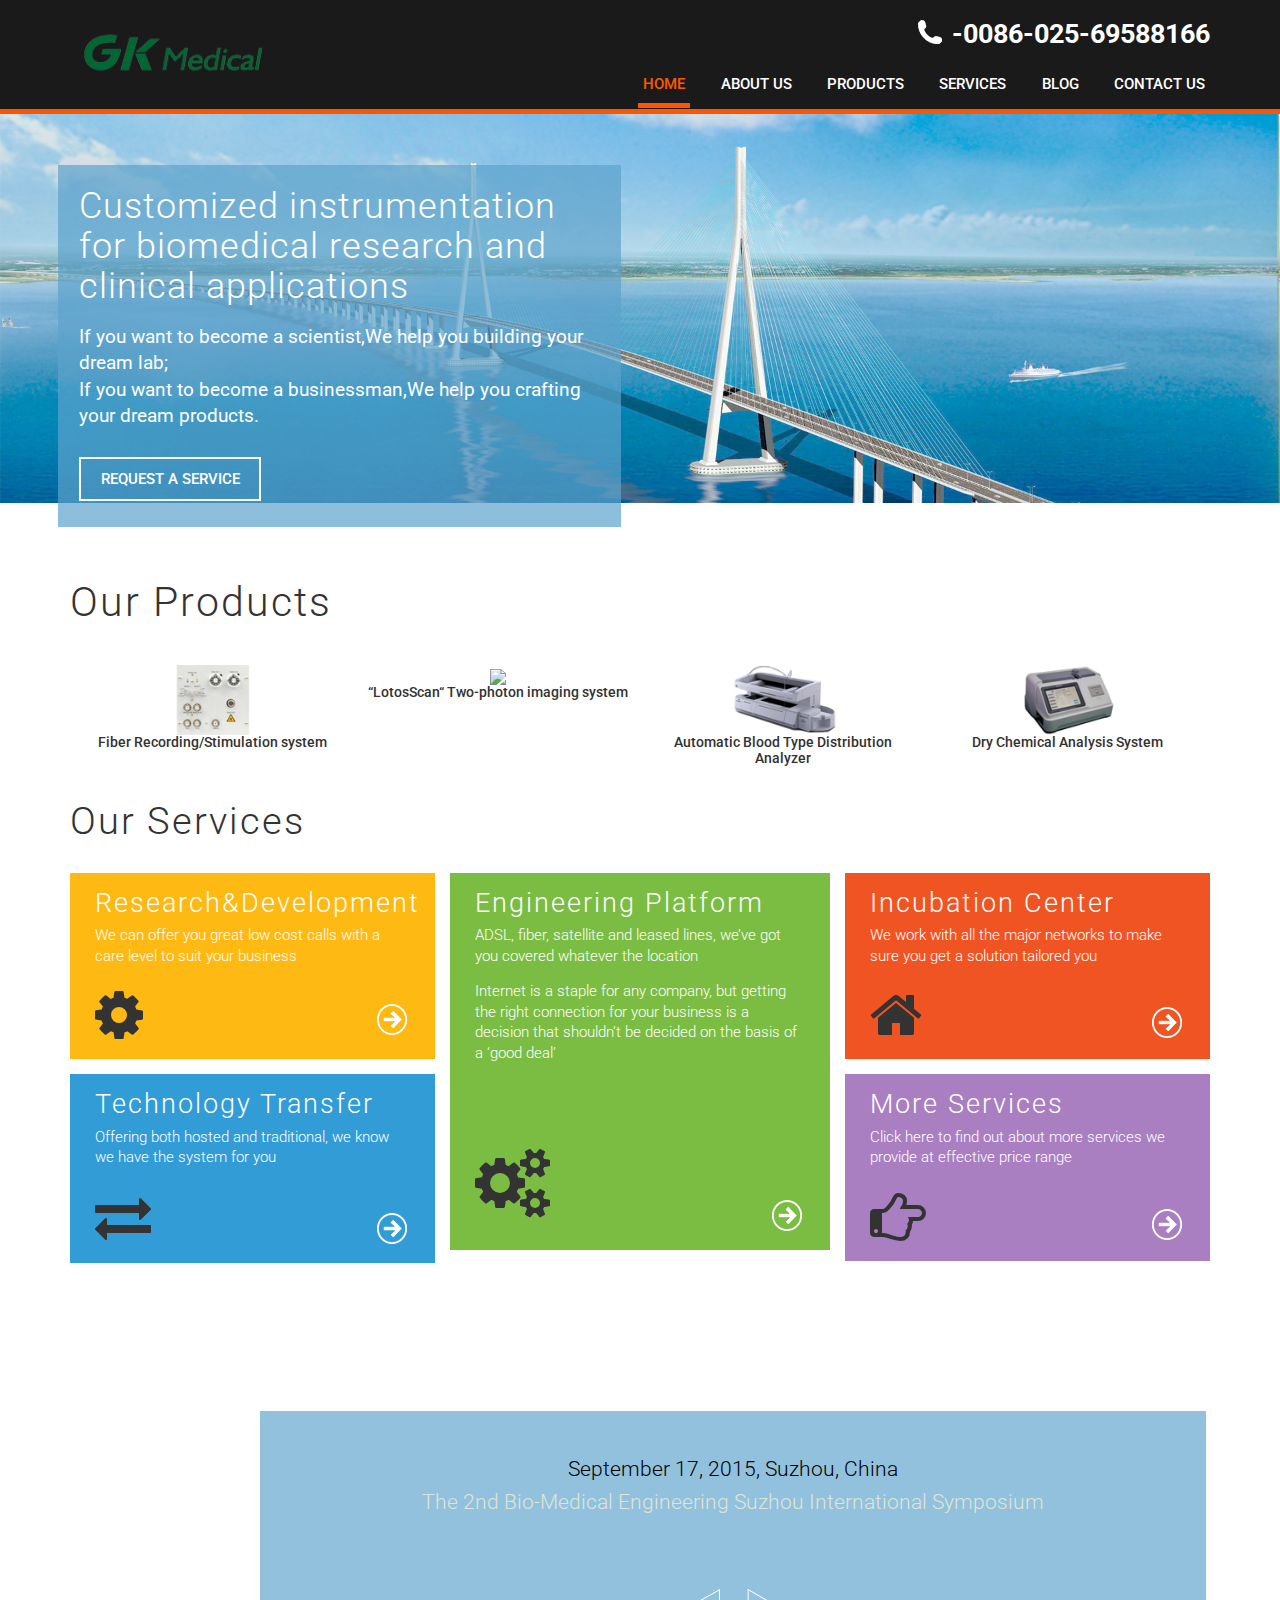
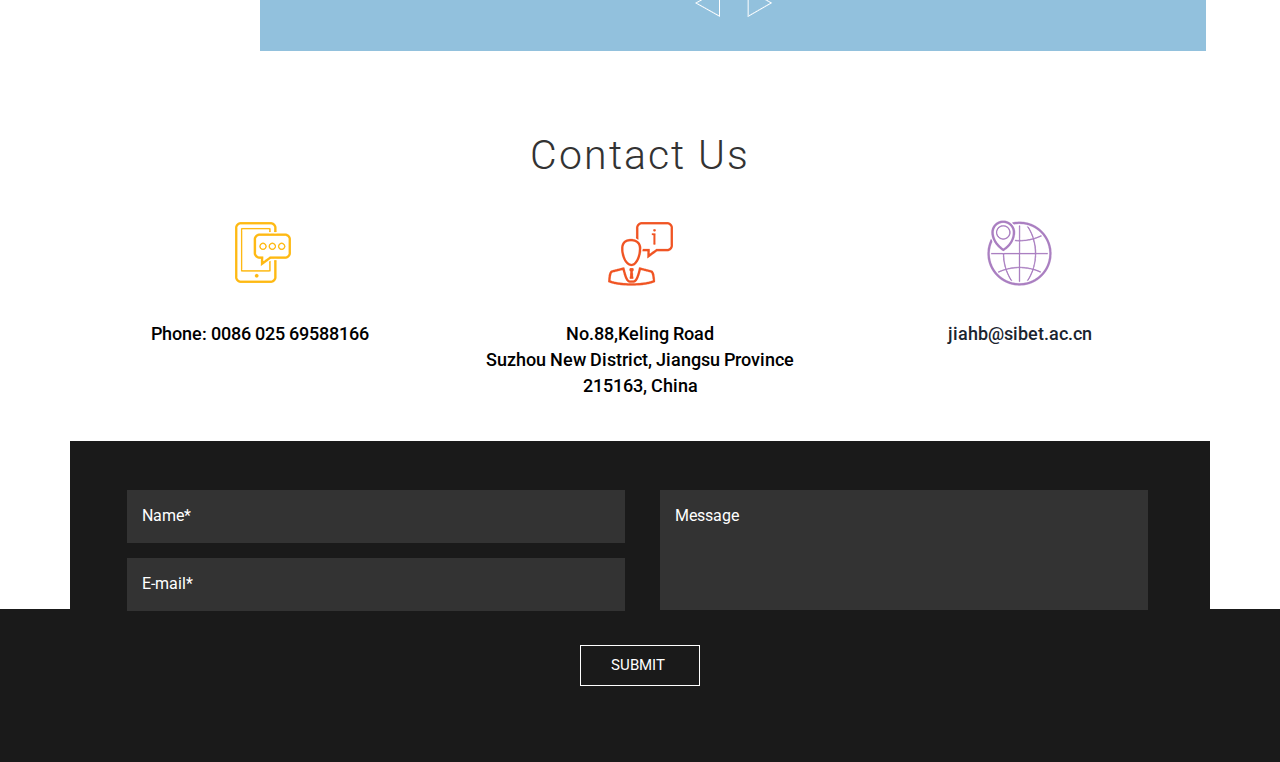
==== commit 48b6cc81: "i modified index.html" ====
--- a/index.html
+++ b/index.html
@@ -4,8 +4,11 @@
 <title>Home</title>
 <link href="css/bootstrap.css" rel='stylesheet' type='text/css' />
 <link rel="stylesheet" href="css/fonts/font-awesome/css/font-awesome.css">
+<link rel="stylesheet" href="css/animate.css">
 <!-- jQuery (necessary for Bootstrap's JavaScript plugins) -->
 <script src="js/jquery.min.js"></script>
+<script src="js/jquery.isotope.js"></script>
+<script src="js/portfolio.js"></script>
 <!-- Custom Theme files -->
 <link href="css/style.css" rel="stylesheet" type="text/css" media="all" />
 <!-- Custom Theme files -->
@@ -31,7 +34,7 @@
 					<ul>                                              
 						<li><a class="active" href="">Home</a></li>						
 						<li><a href="about.html">About Us</a></li>
-						<li><a href="404.html">Products</a></li>
+						<li><a href="product.html">Products</a></li>
 						<li><a href="services.html">Services</a></li>
 						<li><a href="blog.html">Blog</a></li>
 						<li><a href="contact.html">Contact Us</a></li>
@@ -55,20 +58,17 @@
 	<div class="banner">
 		<div class="container">
 			<div class="banner-info">
-				<h2> Customized instrumentation for biomedical research and clinical applications</h2>
+				<h2>Customized instrumentation for biomedical research and clinical applications</h2>
 				<p>If you want to become a scientist,We help you building your dream lab;</p>
 				<p>If you want to become a businessman,We help you crafting your dream products.</p>
 				<a href="contact.html" class="btn btn-1 btn-1d">Request a service</a>
 			</div>
 		</div>
 	</div>
-    <div class="copyrights">Collect from <a href="http://www.cssmoban.com/" >企业网站模板</a></div>
 	<div class="content">
-		
-	
 	<div class="services-section">
 	
-	<!--our products-->
+	<!--our clients-->
 	<div class="our-clients">
 		<div class="container">
 			<div class="our-clients-head">
@@ -79,14 +79,14 @@
 							<div class="nbs-flexisel-container">
 							<div class="nbs-flexisel-inner">
 							<ul class="flexiselDemo3 nbs-flexisel-ul" style="left: -253.6px; display: block;">					    					    					       
+							<li><img src="images/c7.jpg"><h5>Fiber Recording/Stimulation system</h5></li>
+							<li><img src="images/c8.jpg"><h5>“LotosScan“ Two-photon imaging system</h5></li>
 							<li><img src="images/c1.jpg"><h5>Automatic Blood Type Distribution <br>Analyzer</h5></li>
 							<li><img src="images/c2.jpg"><h5>Dry Chemical Analysis System</h5></li>
 							<li><img src="images/c3.jpg"><h5>POCT Fluorescence Immunoassay <br>Analyzer</h5></li>
 							<li><img src="images/c4.jpg"><h5>Automatic Blood Type Distribution<br> Analyzer</h5></li>
 							<li><img src="images/c5.jpg"><h5>Automatic energy transfer fluorescence<br>analyzer</h5></li>
-							<li><img src="images/c6.jpg"><h5>Dry chemical analysis system</h5></li>
-							<li><img src="images/c7.jpg"><h5>Fiber Recording/Stimulation system</h5></li>
-							<li><img src="images/c8.jpg"></li>
+							<li><img src="images/c6.jpg"><h5>Dry chemical analysis system</h5></li>							
 							</ul>
 							<div class="nbs-flexisel-nav-left" style="display:none"></div>
 							<div class="nbs-flexisel-nav-right" style="display:none"></div></div></div> 
@@ -125,7 +125,7 @@
 				  </div>				
 			</div>
 		</div>
-		
+	
 		<div class="container">
 			<h3>Our Services</h3>
 			<div class="services-section-grids">
@@ -142,7 +142,7 @@
 							</div>
 							<div class="clearfix"></div>
 						</div>
-						</div>
+					</div>
 					<div class="services-section-grid1-bottom">
 						<h4>Technology Transfer</h4>
 						<p>Offering both hosted and traditional, we know we have the system for you</p>
@@ -203,26 +203,13 @@
 			</div>
 		</div>
 	</div>
-	<!--<div class="subscribe-section">
-		<div class="container">
-			<div class="subscribe-section-grids">
-				<div class="col-md-8 subscribe">
-					<h3>Subscribe for our free PDF Ebook</h3>
-					<input type="text" class="text" value="" onFocus="this.value = '';" onBlur="if (this.value == '') {this.value = '';}">
-					<a href="#">Download PDF</a>
-				</div>
-				<div class="col-md-4 book">
-					<img src="images/book.png" alt="" >
-				</div>
-				<div class="clearfix"></div>
-			</div>
-		</div>
-	</div>-->
+	
+	<!--our clients原来在的地方-->
 	
 		<div class="testimonials-section">
 			<div class="container">
 				<div class="testimonials-section-head text-center">
-					<h3 style="color:white">Our Lastest Blogs</h3>
+					<h3 style="color:white">Lastest News</h3>
 				</div>
 				<div class="members">
 					<!--<div class="col-md-4 member1">
@@ -232,65 +219,175 @@
 							<p>CEO, Company.com</p>
 						</div>
 						</div>-->
-				<div class="col-md-offset-2 col-md-8 description">
-					<div class="course_demo">
-		          <ul id="flexiselDemo4">	
-					<li>
-						<div class="client-text">
-							<p style="color:black">September 17, 2015, Suzhou, China</p>
-							<p>The 2nd Bio-Medical Engineering Suzhou International Symposium was held successfully</p>							
-						</div>
-					</li>
-					<li>
-						<div class="client-text">		
-							<p style="color:black">April 22, 2015,Suzhou,China</p>
-							<p>The 2nd SIBET International Symposium on Advanced Bio-Medical Diagnostics </p>							
-						</div>
-					</li>	
-					<li>
-						<div class="client-text">
-						<p style="color:black">April 24,2015,Suzhou,China</p>
-						<p>SIBET Launches Brain Research Instrument Innovation Center  </p>						
-						</div>
-					</li>									    	  	       	   	  									    	  	       	   	    	
-				</ul>
+					<div class="col-md-offset-2 col-md-8 description center">	
+						<div class="course_demo">
+							  <ul id="flexiselDemo4">	
+								<li>
+									<div class="client-text">
+										<p style="color:black">September 17, 2015, Suzhou, China</p>
+										<p>The 2nd Bio-Medical Engineering Suzhou International Symposium</p>							
+									</div>
+								</li>
+								<li>
+									<div class="client-text">		
+										<p style="color:black">April 22, 2015,Suzhou,China</p>
+										<p>The 2nd SIBET International Symposium on Advanced Bio-Medical Diagnostics </p>							
+									</div>
+								</li>	
+								<li>
+									<div class="client-text">
+									<p style="color:black">April 24,2015,Suzhou,China</p>
+									<p>SIBET Launches Brain Research Instrument Innovation Center  </p>						
+									</div>
+								</li>									    	  	       	   	  									    	  	       	   	    	
+							</ul>
+						</div>
+						<script type="text/javascript">
+							$(window).load(function() {
+								$("#flexiselDemo4").flexisel({
+									visibleItems: 1,
+									animationSpeed: 1000,
+									autoPlay: true,
+									autoPlaySpeed: 3000,    		
+									pauseOnHover: true,
+									enableResponsiveBreakpoints: true,
+									responsiveBreakpoints: { 
+										portrait: { 
+											changePoint:480,
+											visibleItems: 1
+										}, 
+										landscape: { 
+											changePoint:640,
+											visibleItems: 1
+										},
+										tablet: { 
+											changePoint:768,
+											visibleItems: 1
+										}
+									}
+								});
+								
+							});
+						</script>
+						<script type="text/javascript" src="js/jquery.flexisel.js"></script>	
 
-	  </div>
-		<script type="text/javascript">
-			$(window).load(function() {
-				$("#flexiselDemo4").flexisel({
-					visibleItems: 1,
-					animationSpeed: 1000,
-					autoPlay: true,
-					autoPlaySpeed: 3000,    		
-					pauseOnHover: true,
-					enableResponsiveBreakpoints: true,
-			    	responsiveBreakpoints: { 
-			    		portrait: { 
-			    			changePoint:480,
-			    			visibleItems: 1
-			    		}, 
-			    		landscape: { 
-			    			changePoint:640,
-			    			visibleItems: 1
-			    		},
-			    		tablet: { 
-			    			changePoint:768,
-			    			visibleItems: 1
-			    		}
-			    	}
-			    });
-			    
-			});
-		</script>
-		<script type="text/javascript" src="js/jquery.flexisel.js"></script>	
+					</div>
+					<div class="clearfix"></div>
+				</div>
+					
+			</div>
+		</div>
+		
+		<!--后加上去的新闻内容-->
 
-				    </div>
+		<!--<div class="recentworks bottom-pad">
+               <div class="container">
+					<div class="our-clients-head">
+					<h3>Lastest News</h3>
+					</div>
+				    <div class="row">
+                     <div class="col-lg-3 col-md-3 col-sm-12 col-xs-12 animate_afl d1">
+                        <div class="portfolio-desc">
+                           <h3>最新动态</h3>
+                           <p>XXXXXXXXXXXXXXXXXXXXXXXXXXXXX<br>XXXXXXXXXXXXXXXXXXXXXXXXXXXXX<br>XXXXXXXXXXXXXXXXXXXXXXXXXXXXX<br>XXXXXXXXXXXXXXXXXXXXXXXXXXXXX<br>XXXXXXXXXXXXXXXXXXXXXXXXXXXXX<br>XXXXXXXXXXXXXXXXXXXXXXXXXXXXX
+						   <br>XXXXXXXXXXXXXXXXXXXXXXXXXXXXX<br>XXXXXXXXXXXXXXXXXXXXXXXXXXXXX</p>
+                           <div class="carousel-controls">
+                              <a class="prev" href="#portfolio-carousel" data-slide="prev"><i class="icon-angle-left"></i></a>
+                              <a class="next" href="#portfolio-carousel" data-slide="next"><i class="icon-angle-right"></i></a>
+                              <div class="clearfix"></div>
+                           </div>
+                        </div>
+                     </div>
+                     <div class="col-lg-9 col-md-9 col-xs-12">
+                        <div class="row">
+                           <div id="portfolio-carousel" class="portfolio-carousel slide">
+                              <div class="carousel-inner">
+                                 <div class="item active">
+                                    <div class="col-lg-4 col-md-4 col-sm-4 col-xs-12 item animate_afc d2">
+                                       <div class="portfolio-item">
+                                          <a href="img/portfolio/planning.JPG" class="portfolio-item-link" data-rel="prettyPhoto" >
+                                          <span class="portfolio-item-hover"></span>
+                                          <span class="fullscreen"></span><img src="images/recent news/brain.jpg" alt=" "/>
+                                          </a>
+                                          <div class="portfolio-item-title">
+                                             <a href="single-project.html">SIBET Launches Brain Research Instrument Innovation Center</a>
+                                          </div>
+                                          <div class="clearfix"></div>
+                                       </div>
+                                    </div>
+                                    <div class="col-lg-4 col-md-4 col-sm-4 col-xs-12 item animate_afc d3">
+                                       <div class="portfolio-item">
+                                          <a href="img/portfolio/travel-deals-to-Europe.jpg" class="portfolio-item-link" data-rel="prettyPhoto" >
+                                          <span class="portfolio-item-hover"></span><span class="fullscreen"></span><img src="images/recent news/conference.jpg" alt=" "/>
+                                          </a>
+                                          <div class="portfolio-item-title">
+                                             <a href="single-project.html">The 2nd Bio-Medical Engineering Suzhou International Symposium was held successfully in SIBET </a>
+                                          </div>
+                                          <div class="clearfix"></div>
+                                       </div>
+                                    </div>
+                                    <div class="col-lg-4 col-md-4 col-sm-4 col-xs-12 item animate_afc d4">
+                                       <div class="portfolio-item">
+                                          <a href="img/portfolio/sculpture.jpg" class="portfolio-item-link" data-rel="prettyPhoto" >
+                                          <span class="portfolio-item-hover"></span><span class="fullscreen"></span><img src="images/recent news/brain.jpg" alt=" "/>
+                                          </a>
+                                          <div class="portfolio-item-title">
+                                             <a href="single-project.html">SIBET Launches Brain Research Instrument Innovation Center</a>
+                                          </div>
+                                          <div class="clearfix"></div>
+                                       </div>
+                                    </div>
+                                 </div>
+                                 <div class="item">
+                                    <div class="col-lg-4 col-md-4 col-sm-4 col-xs-12 item">
+                                       <div class="portfolio-item">
+                                          <a href="img/portfolio/studyin Europe.jpg" class="portfolio-item-link" data-rel="prettyPhoto" >
+                                          <span class="portfolio-item-hover"></span><span class="fullscreen"></span><img src="images/recent news/brain.jpg" alt=" "/>
+                                          </a>
+                                          <div class="portfolio-item-title">
+                                             <a href="single-project.html">SIBET Launches Brain Research Instrument Innovation Center</a>
+                                          </div>
+                                          <div class="clearfix"></div>
+                                       </div>
+                                    </div>
+                                    <div class="col-lg-4 col-md-4 col-sm-4 col-xs-12 item">
+                                       <div class="portfolio-item">
+                                          <a href="img/portfolio/jiuzhuang.jpg" class="portfolio-item-link" data-rel="prettyPhoto" >
+                                          <span class="portfolio-item-hover"></span><span class="fullscreen"></span><img src="images/recent news/brain.jpg" alt=" "/>
+                                          </a>
+                                          <div class="portfolio-item-title">
+                                             <a href="single-project.html">SIBET Launches Brain Research Instrument Innovation Center</a>
+                                          </div>
+                                          <div class="clearfix"></div>
+                                       </div>
+                                    </div>
+                                 </div>
+                              </div>
+                           </div>
+                           <div class="clearfix"></div>
+                        </div>
+                     </div>
+                  </div>
+               </div>
+            </div>-->
+		<!--后加上去的新闻内容-->
+		
+		<!--<div class="subscribe-section">
+			<div class="container">
+				<div class="subscribe-section-grids">
+					<div class="col-md-8 subscribe">
+						<h3>Subscribe for our free PDF Ebook</h3>
+						<input type="text" class="text" value="" onFocus="this.value = '';" onBlur="if (this.value == '') {this.value = '';}">
+						<a href="#">Download PDF</a>
+					</div>
+					<div class="col-md-4 book">
+						<img src="images/book.png" alt="" >
+					</div>
 					<div class="clearfix"></div>
-					</div>
-					
-				</div>
-			</div>
+				</div>
+			</div>
+		</div>-->
+	
 		</div>
 		<div class="contact-section text-center">
 			<div class="container">
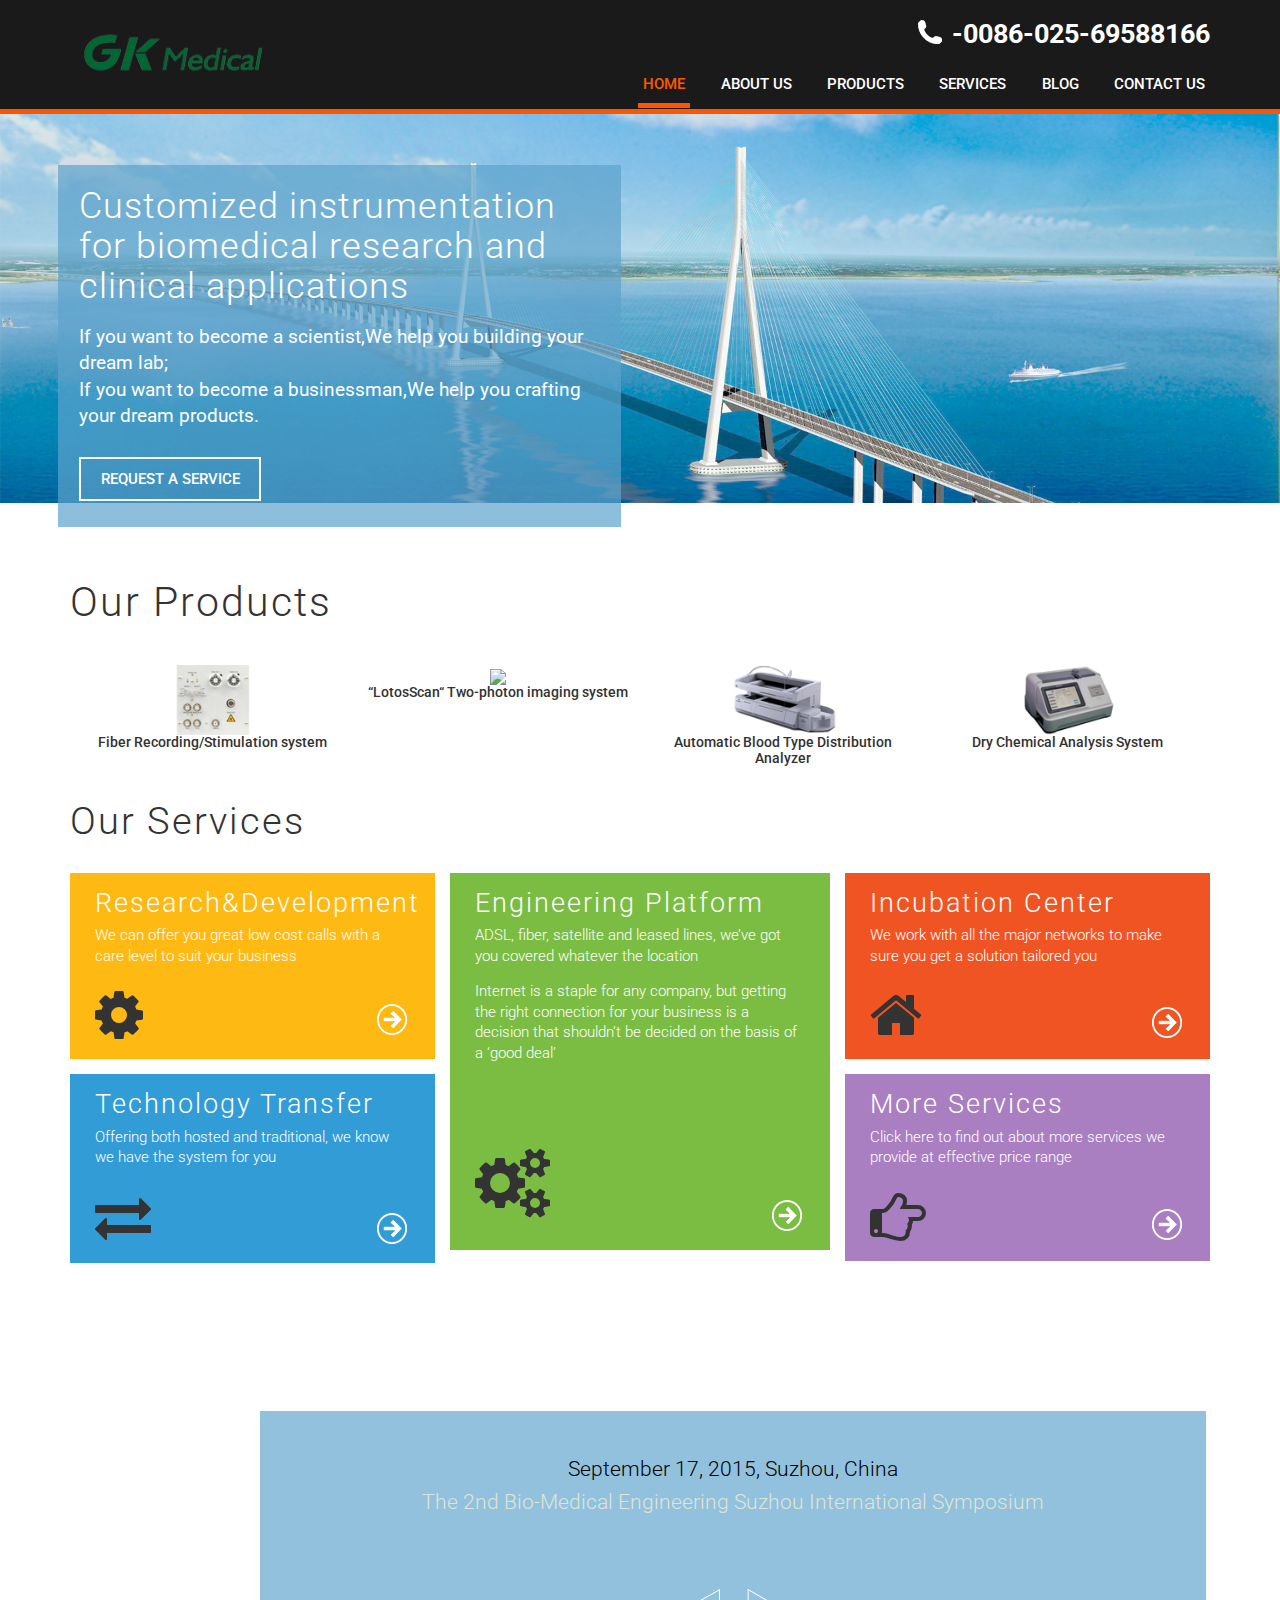
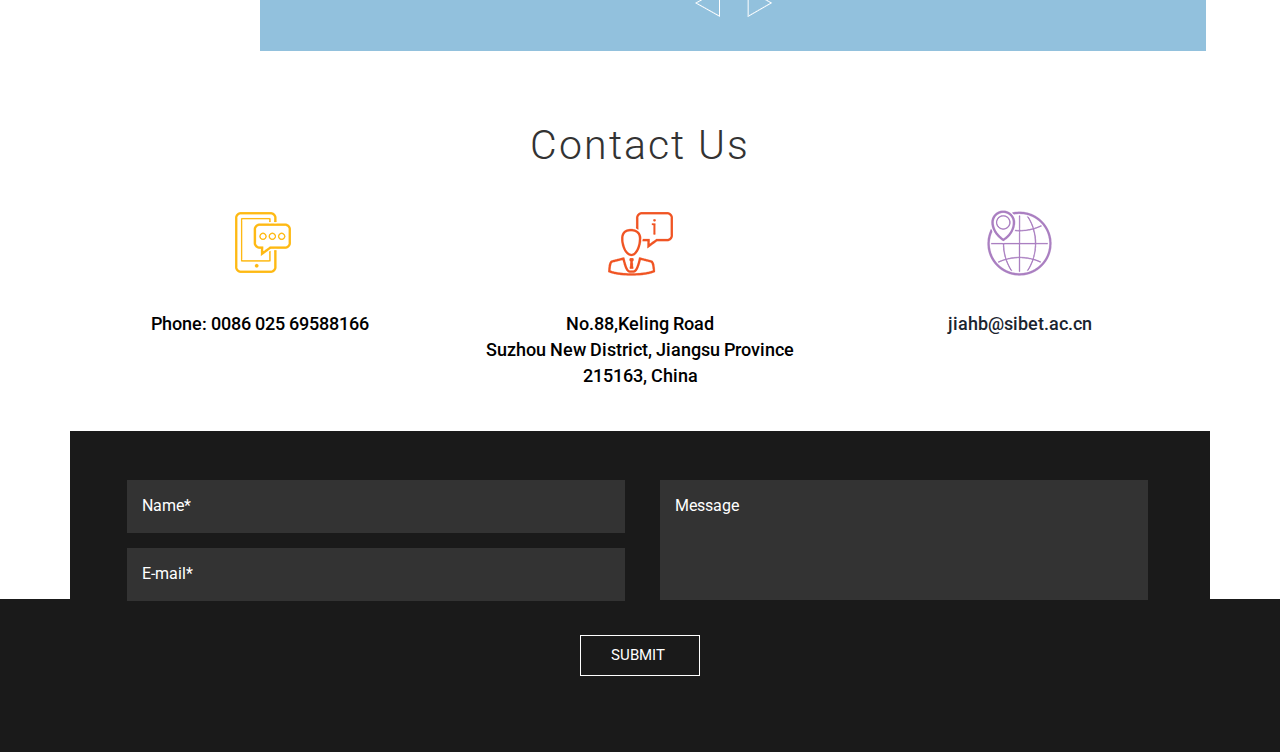
==== commit 3bd0d3ef: "i modified index.html" ====
--- a/index.html
+++ b/index.html
@@ -34,7 +34,7 @@
 					<ul>                                              
 						<li><a class="active" href="">Home</a></li>						
 						<li><a href="about.html">About Us</a></li>
-						<li><a href="product.html">Products</a></li>
+						<li><a href="products-category.html">Products</a></li>
 						<li><a href="services.html">Services</a></li>
 						<li><a href="blog.html">Blog</a></li>
 						<li><a href="contact.html">Contact Us</a></li>
--- a/css/style.css
+++ b/css/style.css
@@ -394,10 +394,12 @@
 	line-height: 1.6em;
 }
 .testimonials-section{
-	background: url('../images/t-bg.jpg') no-repeat;
-	background-attachment: fixed;
+	background: url('../images/t-bg.jpg') no-repeat center center;
 	background-size:cover;
 	min-height:494px;
+	margin-bottom:4em 0;
+	background-attachment: fixed;
+
 }
 .testimonials-section-head h3{
 	color:#8a8a8a;
@@ -450,8 +452,6 @@
 	font-weight: 300;
 	letter-spacing: 2px;
 	margin-bottom: 1em;
-	margin-top: 10px;
-
 }
 .contact-top p {
 	color: #000;
@@ -597,8 +597,11 @@
 	margin: 8px 0 0 0;
 }
 .services_overview{
-	background:#1a1a1a;
-	padding: 4em 0;
+	background: url('../images/Earth1.jpg') no-repeat center center;
+	background-size: cover;
+	min-height: 494px;
+	margin-bottom: 4em 0;
+	background-attachment: fixed;
 }
 .s-map{
 	margin-top:0;
@@ -2775,4 +2778,106 @@
 		font-size: 0.92em;
 	}
 }
-
+.portfolio-item{
+		margin-bottom: 30px;	
+	
+}
+.portfolio-item {
+    background: url("../img/bg_off.png") repeat;
+    border-radius: 3px;
+    -webkit-box-shadow: 0 0 3px rgba(0, 0, 0, 0.1);
+    box-shadow: 0 0 3px rgba(0, 0, 0, 0.1);
+    border: 1px solid #ddd;
+    padding: 4px;
+	overflow:hidden;
+	display:block;
+}
+.portfolio-item img {
+	display:block;
+	width: 100%;
+}
+.portfolio-item-link {
+    display: block;
+    position: relative;
+}
+
+
+
+.portfolio-item.round img {
+    border-radius: 2px;
+}
+
+a.portfolio-item-link {
+    line-height: 0;
+    padding: 0;
+    margin: 0;
+}
+
+.portfolio-item-link span.portfolio-item-hover,.post-item-link span.post-item-hover, .img-hover {
+    position: absolute;
+    width: 100%;
+    height: 100%;
+    -ms-filter: "progid:DXImageTransform.Microsoft.Alpha(Opacity=0)";
+    filter: alpha(opacity=0);
+    opacity: 0;
+ /* IE 8 */
+    top: 0;
+    left: 0;
+    -webkit-transition: all 0.35s ease-out;
+    -moz-transition: all 0.35s ease-out;
+    -o-transition: all 0.35s ease-out;
+    -ms-transition: all 0.35s ease-out;
+    transition: all 0.35s ease-out;
+}
+
+.portfolio-item-link span.portfolio-item-hover:hover,.post-item-link span.post-item-hover:hover, .img-hover:hover {
+    background-position: center center;
+}
+
+.portfolio-item-title {
+    text-align: center;
+    padding: 10px 5px 10px 5px;
+    background: #FFF;
+}
+
+.portfolio-item-title a {
+    font-weight: 600;
+    font-size: 14px;
+    font-family: "Open Sans", Arial, Verdana;
+    color: #666;
+    -webkit-transition: all 0.25s ease-out;
+    -moz-transition: all 0.25s ease-out;
+    -o-transition: all 0.25s ease-out;
+    -ms-transition: all 0.25s ease-out;
+    transition: all 0.25s ease-out;
+}
+
+.portfolio-item-title a:hover {
+    text-decoration: none;
+}
+
+.portfolio-item-title p {
+    font-style: italic;
+    font-size: 12px;
+    margin-bottom: 0;
+	text-align:center;
+}
+.fullscreen i {
+    color: #fff !important;
+    -ms-filter: "progid:DXImageTransform.Microsoft.Alpha(Opacity=100)";
+    filter: alpha(opacity=100);
+    opacity: 1;
+    z-index: 11;
+    background: rgba(0,0,0,0.6);
+    padding: 16px 18px;
+    font-size: 16px;
+    border-radius: 100px;
+}
+
+
+.wp3 { background: url('../images/img_modified-4.png') no-repeat center center; background-position: 200px 10px; height: 100%; }
+.wrapper { height: 650px; }
+.iphone { width: 50%; background: #f3f5f8; float: left; height: 100%; box-shadow: inset -15px -11px 40px -6px rgba(0, 0, 0, 0.1); -moz-box-shadow: inset -15px -11px 40px -6px rgba(0, 0, 0, 0.1); -webkit-box-shadow: inset -15px -11px 40px -6px rgba(0, 0, 0, 0.1); z-index: 1; }
+.designs { position: absolute; left: 0; right: 0; margin-left: auto; margin-right: auto; top: 200px; }
+#servicesSlider { margin-top: 70px; }
+ul.slides li { margin-bottom: 20px; }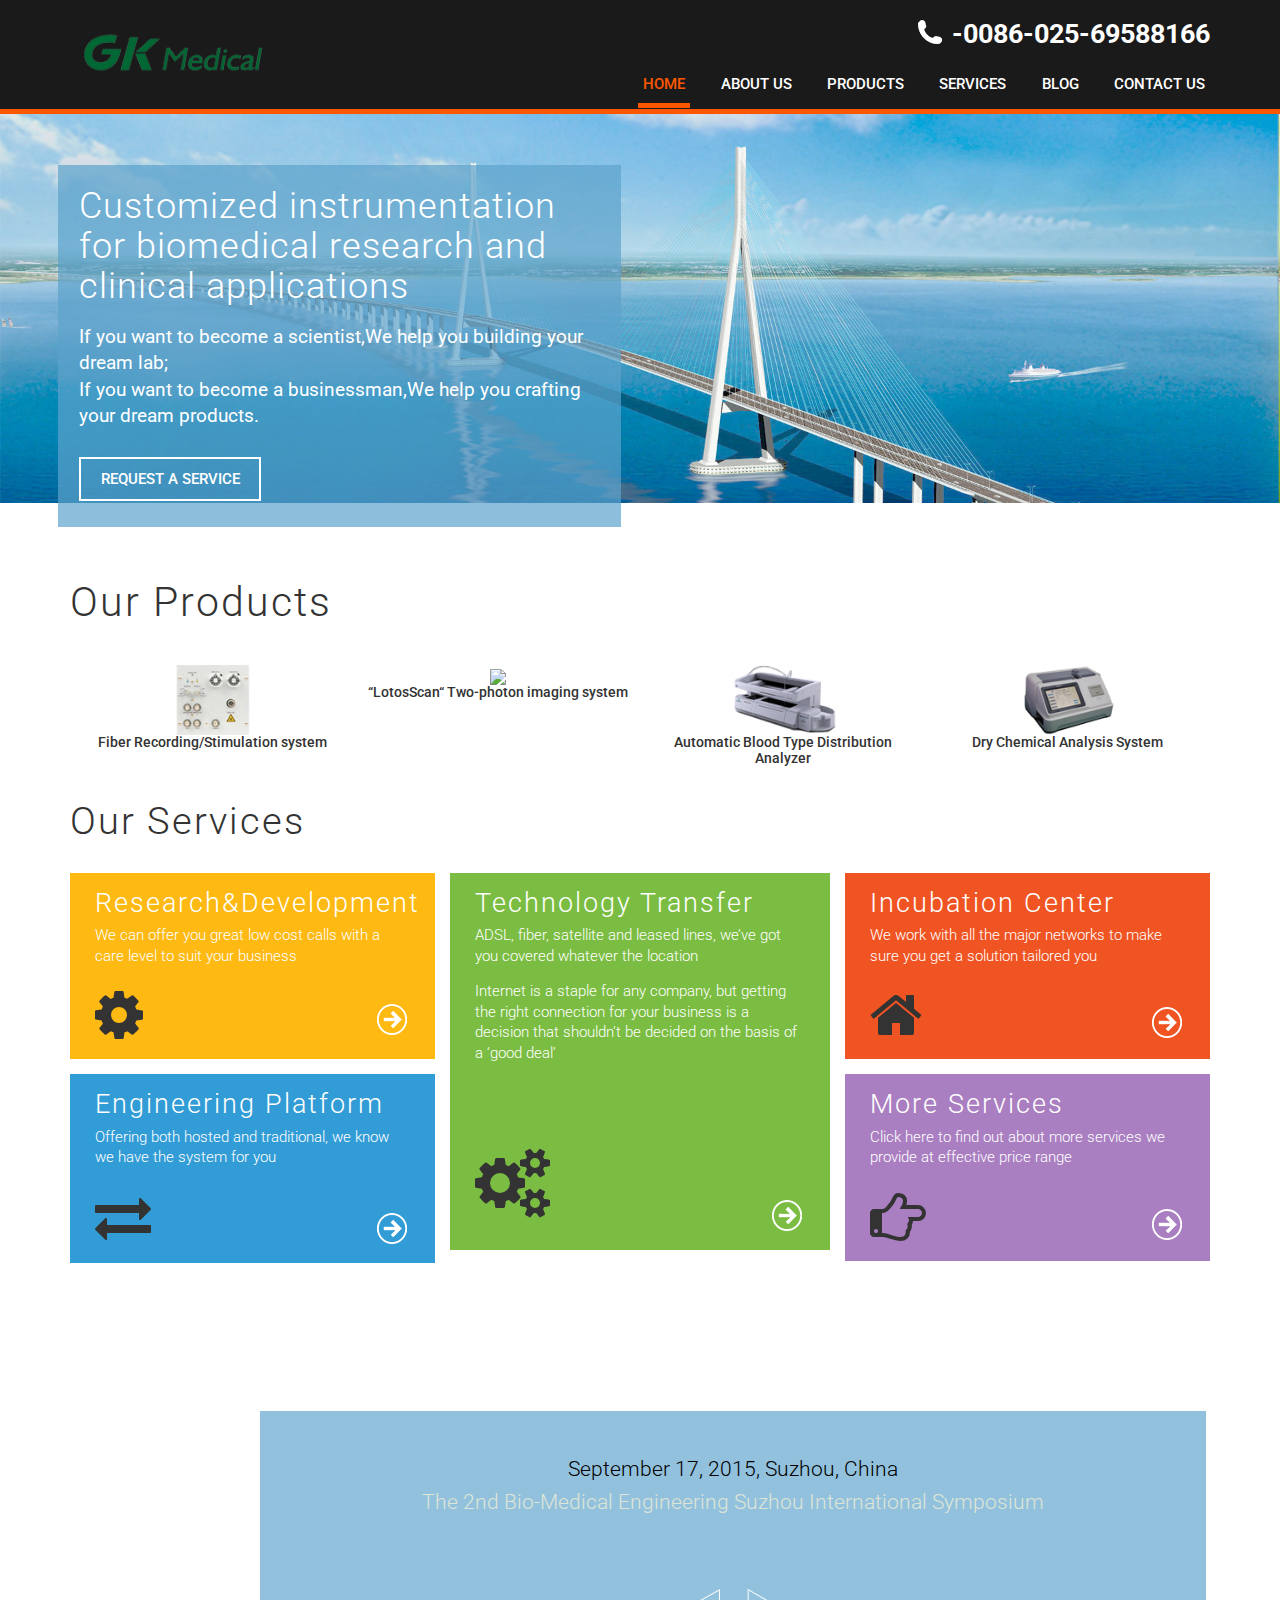
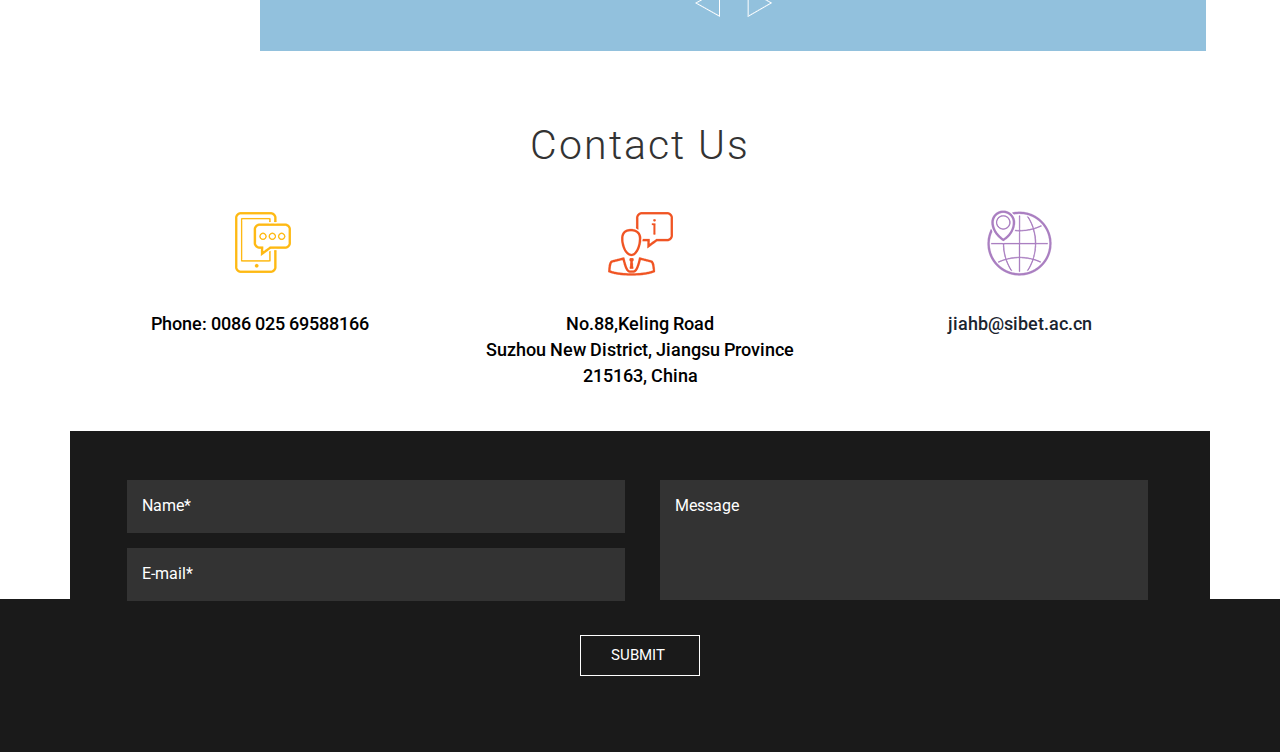
==== commit b7316dc3: "i modified index.html" ====
--- a/index.html
+++ b/index.html
@@ -144,7 +144,7 @@
 						</div>
 					</div>
 					<div class="services-section-grid1-bottom">
-						<h4>Technology Transfer</h4>
+						<h4>Engineering Platform</h4>
 						<p>Offering both hosted and traditional, we know we have the system for you</p>
 						<div class="icons">
 							<div class="icon-left">
@@ -158,7 +158,7 @@
 					</div>
 				</div>
 				<div class="col-md-4 services-section-grid2">
-					<h4>Engineering Platform</h4>
+					<h4>Technology Transfer</h4>
 					<p>ADSL, fiber, satellite and leased lines, we’ve got you covered whatever the location</p>
 					<p>Internet is a staple for any company, but getting the right connection for your business is a decision that shouldn’t be decided on the basis of a ‘good deal’</p>
 					<div class="icons icons2">
--- a/css/style.css
+++ b/css/style.css
@@ -112,7 +112,7 @@
 	position: absolute;
 	top: 17%;
 	left: 14%;
-	padding: 2.5em 2em;
+	padding: 1.5em 2em;
 }
 
 .subscribe-section{
@@ -575,7 +575,7 @@
 	margin-bottom: 0.8em;
 }
 .service_grid {
-	padding: 0;
+	padding-bottom: 20px;
 	width: 31.333%;
 	margin-right: 3%;
 }
@@ -583,14 +583,14 @@
 	margin-right:0;
 }
 .service_grid h4 {
-	color: #feb913;
+	color: #black;
 	font-size: 1.4em;
 	font-weight: 500;
-	text-transform: uppercase;
+	/*text-transform: uppercase;*/
 	margin: 20px 0 0 0;
 }
 .service_grid p{
-	color: #E6E6E6;
+	color: #black;
 	font-weight: 300;
 	font-size: 1em;
 	line-height: 1.8em;
@@ -2878,6 +2878,8 @@
 .wp3 { background: url('../images/img_modified-4.png') no-repeat center center; background-position: 200px 10px; height: 100%; }
 .wrapper { height: 650px; }
 .iphone { width: 50%; background: #f3f5f8; float: left; height: 100%; box-shadow: inset -15px -11px 40px -6px rgba(0, 0, 0, 0.1); -moz-box-shadow: inset -15px -11px 40px -6px rgba(0, 0, 0, 0.1); -webkit-box-shadow: inset -15px -11px 40px -6px rgba(0, 0, 0, 0.1); z-index: 1; }
-.designs { position: absolute; left: 0; right: 0; margin-left: auto; margin-right: auto; top: 200px; }
+.designs { position: absolute; left: 0; right: 0; margin-left: auto; margin-right: auto; top: 190px; }
 #servicesSlider { margin-top: 70px; }
-ul.slides li { margin-bottom: 20px; }+ul.slides li { margin-bottom: 20px; }
+
+.wp2 { background: url('../images/img_modified-5.png') no-repeat center center; background-position: 200px 10px; height: 100%; }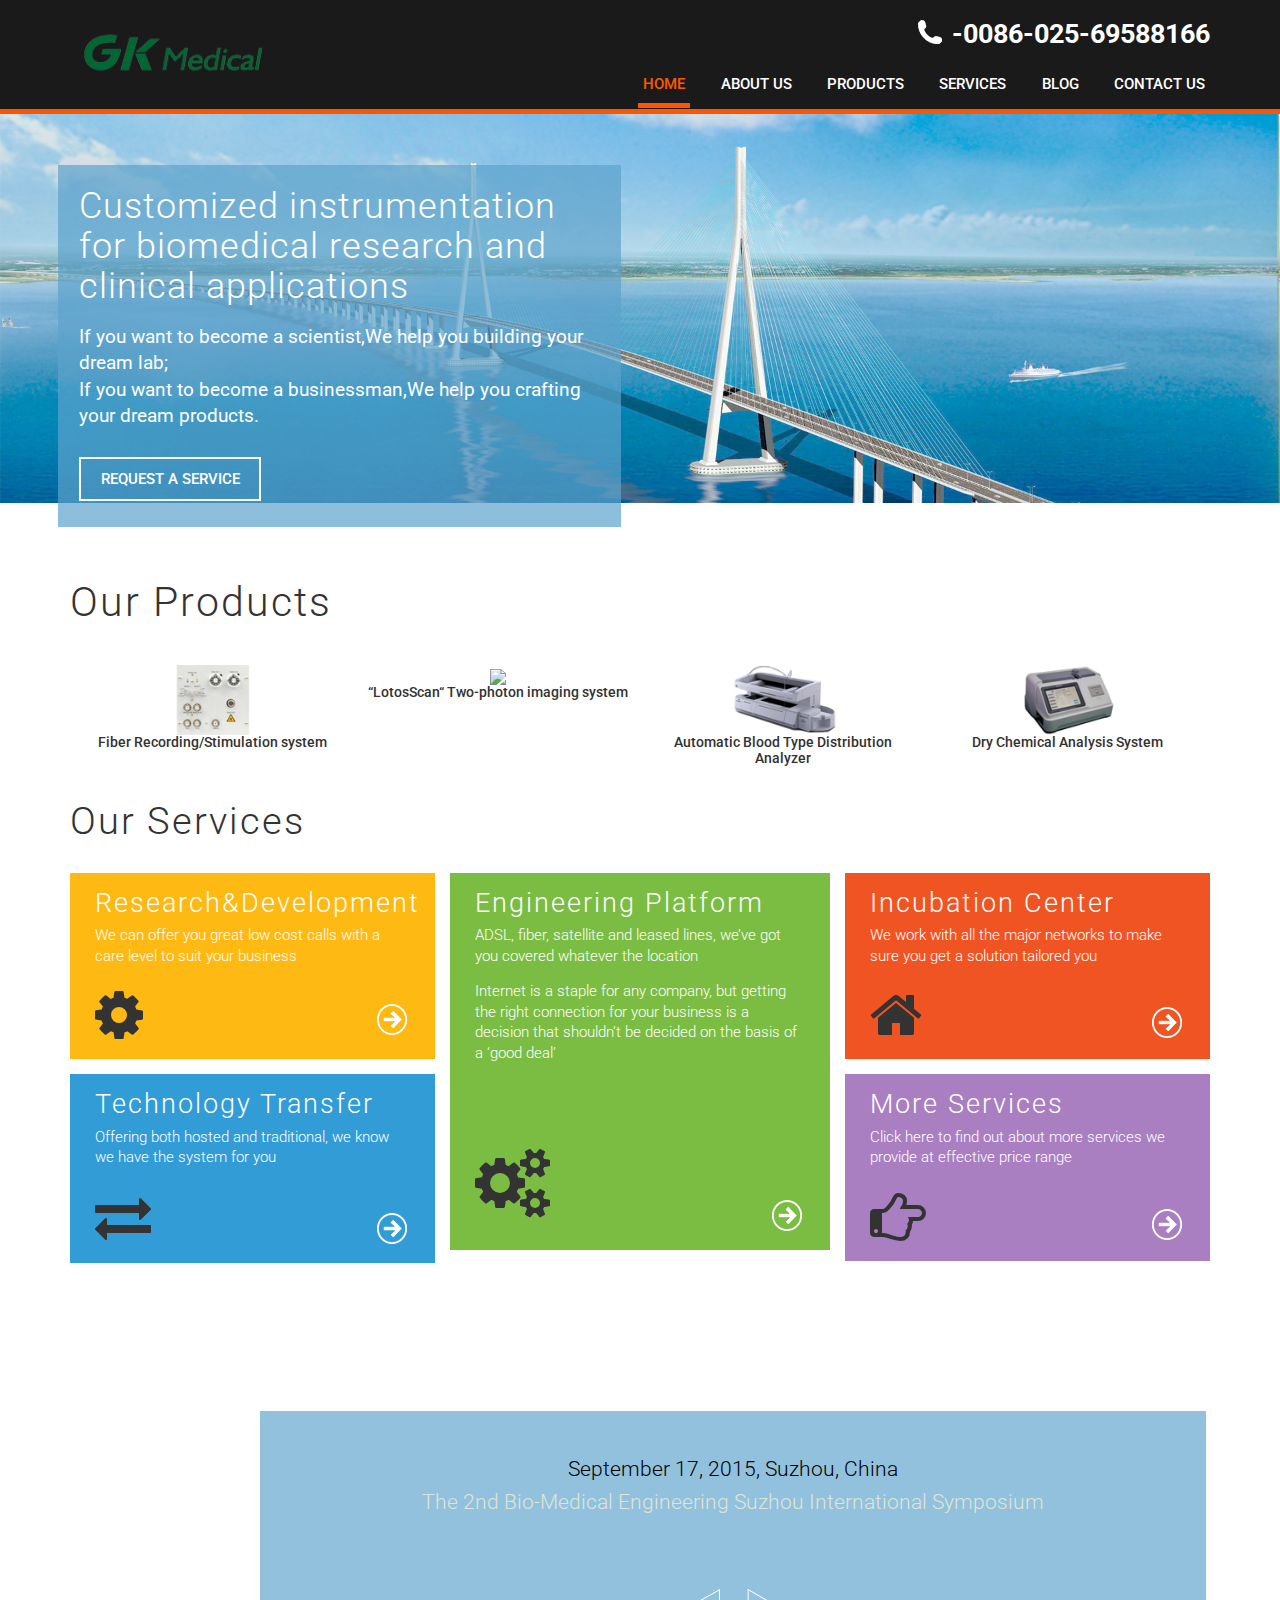
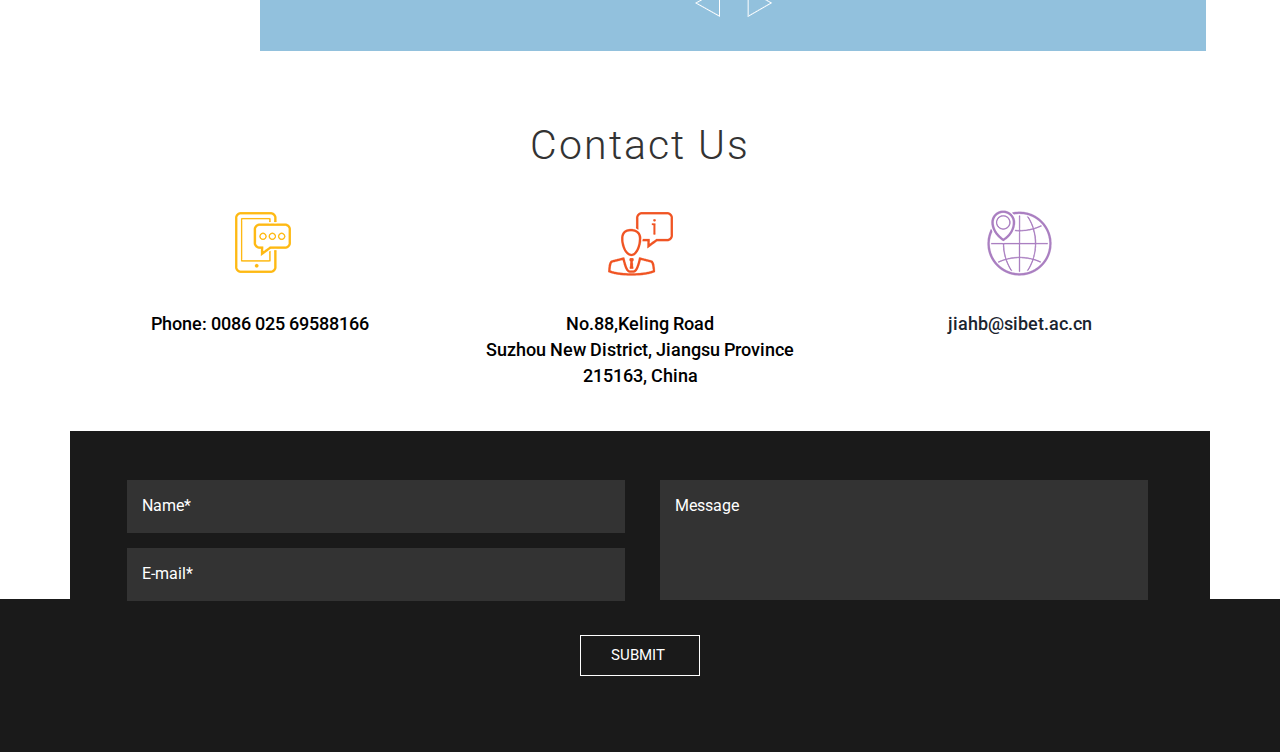
==== commit ef8bc613: "i modified index.html" ====
--- a/index.html
+++ b/index.html
@@ -144,7 +144,7 @@
 						</div>
 					</div>
 					<div class="services-section-grid1-bottom">
-						<h4>Engineering Platform</h4>
+						<h4>Technology Transfer</h4>
 						<p>Offering both hosted and traditional, we know we have the system for you</p>
 						<div class="icons">
 							<div class="icon-left">
@@ -158,7 +158,7 @@
 					</div>
 				</div>
 				<div class="col-md-4 services-section-grid2">
-					<h4>Technology Transfer</h4>
+					<h4>Engineering Platform</h4>
 					<p>ADSL, fiber, satellite and leased lines, we’ve got you covered whatever the location</p>
 					<p>Internet is a staple for any company, but getting the right connection for your business is a decision that shouldn’t be decided on the basis of a ‘good deal’</p>
 					<div class="icons icons2">
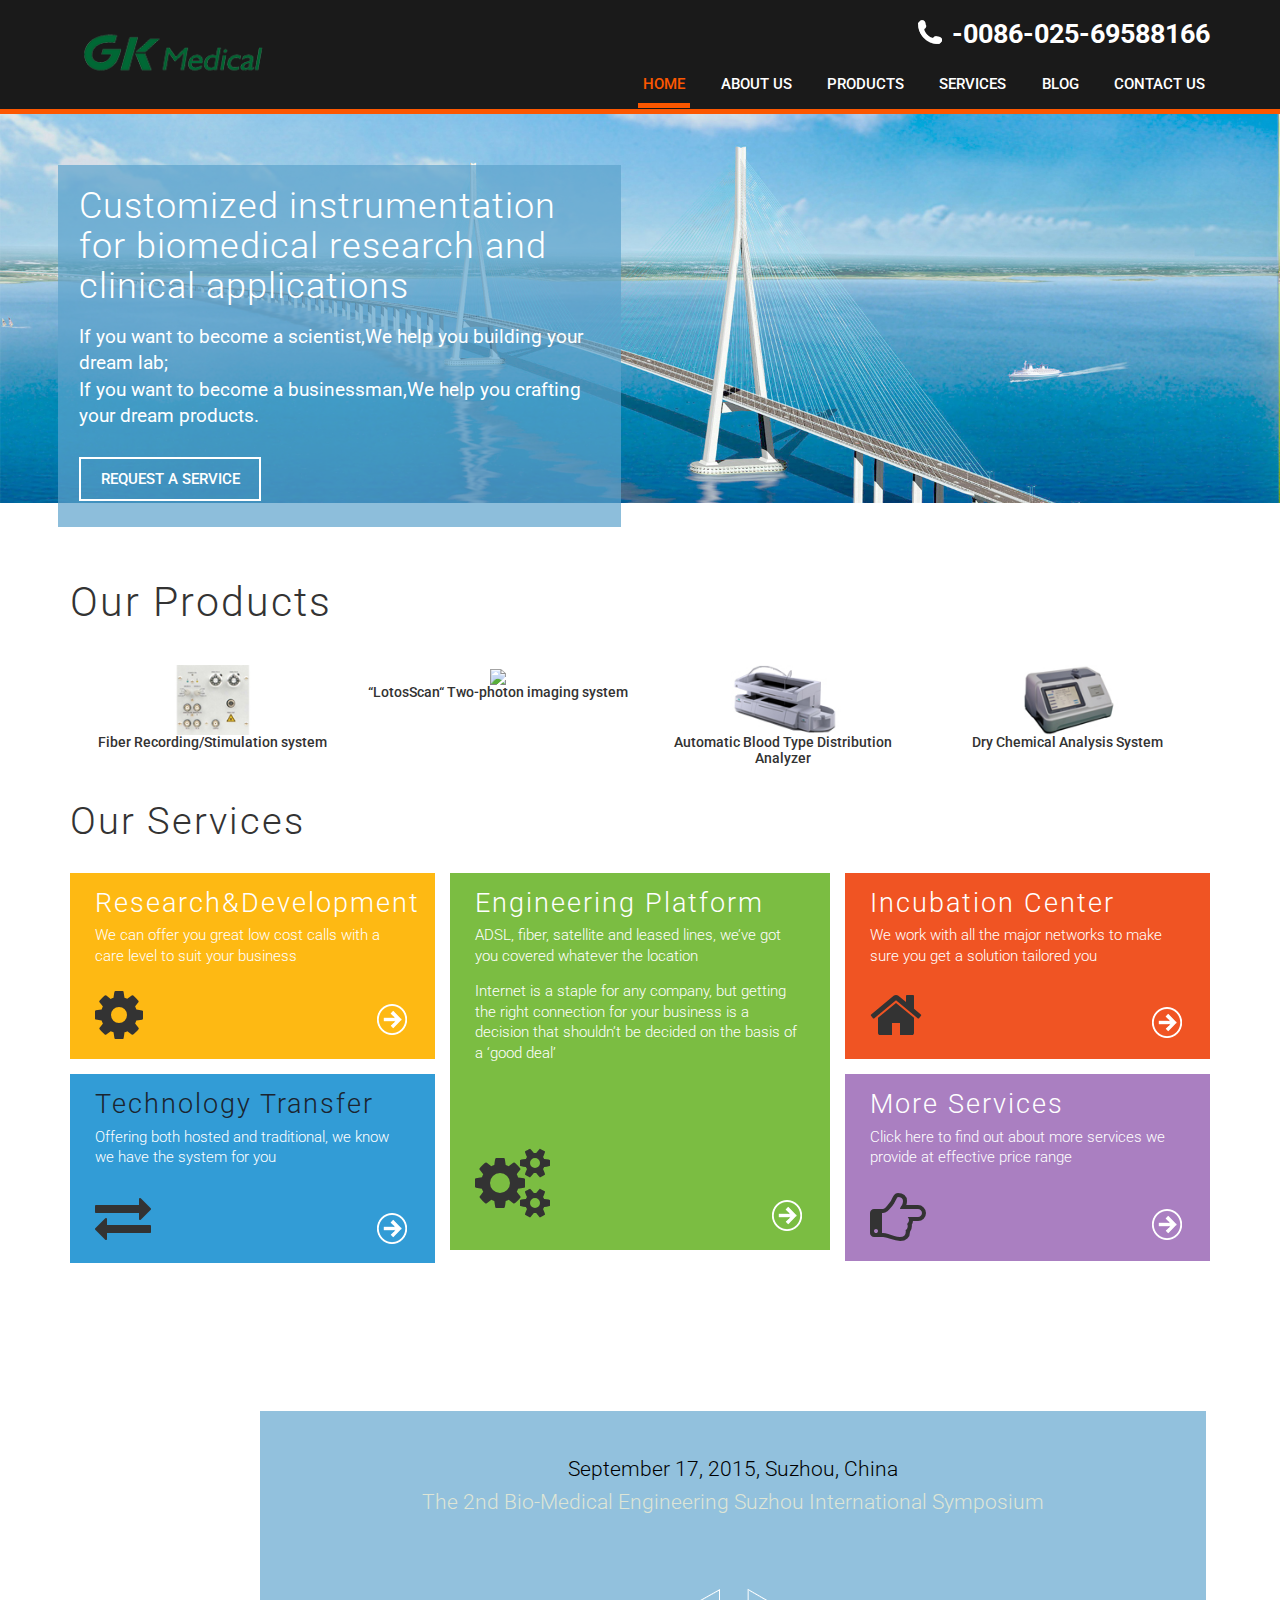
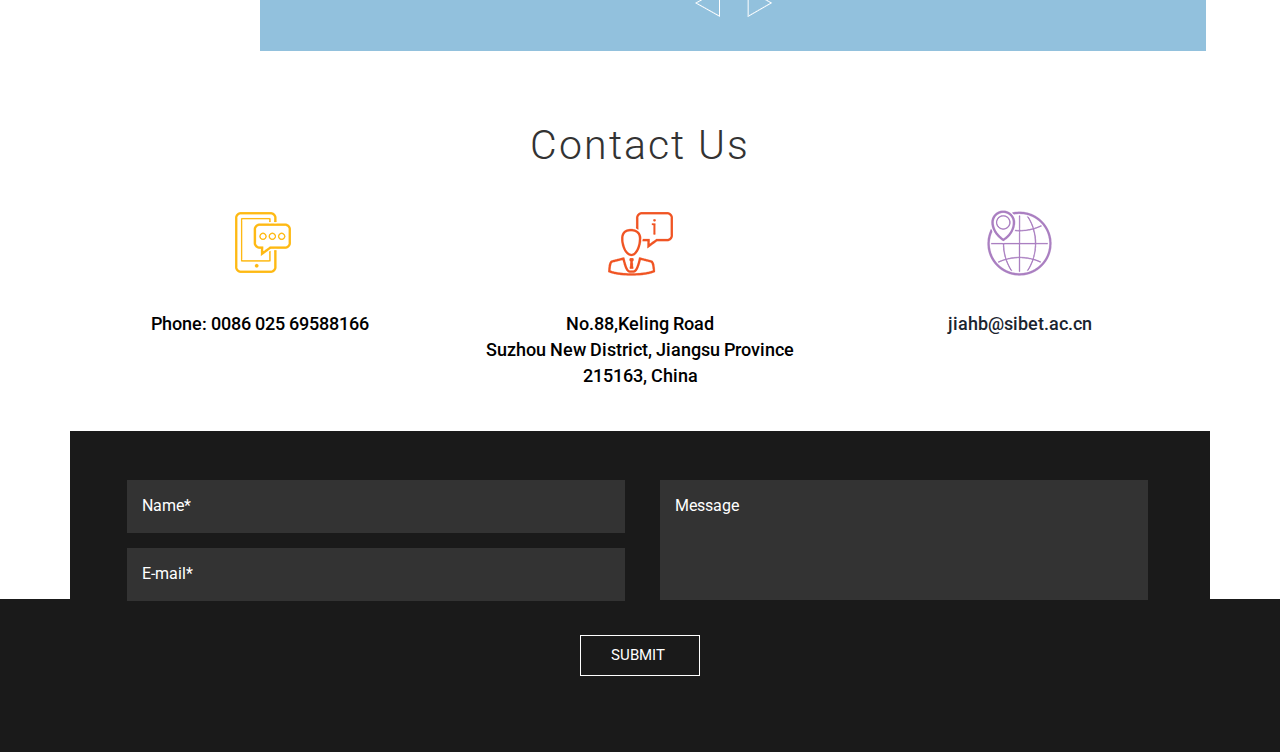
==== commit 8a5204f7: "i modified html and images." ====
--- a/index.html
+++ b/index.html
@@ -144,14 +144,14 @@
 						</div>
 					</div>
 					<div class="services-section-grid1-bottom">
-						<h4>Technology Transfer</h4>
+						<h4><a href="technology-transfer.html">Technology Transfer</a></h4>
 						<p>Offering both hosted and traditional, we know we have the system for you</p>
 						<div class="icons">
 							<div class="icon-left">
 								<i class="icon-exchange icon-4x"></i>
 							</div>
 							<div class="icon-right">
-								<a href="#"><i class="arrow arrow2"></i></a>
+								<a href="technology-transfer.html"><i class="arrow arrow2"></i></a>
 							</div>
 							<div class="clearfix"></div>
 						</div>
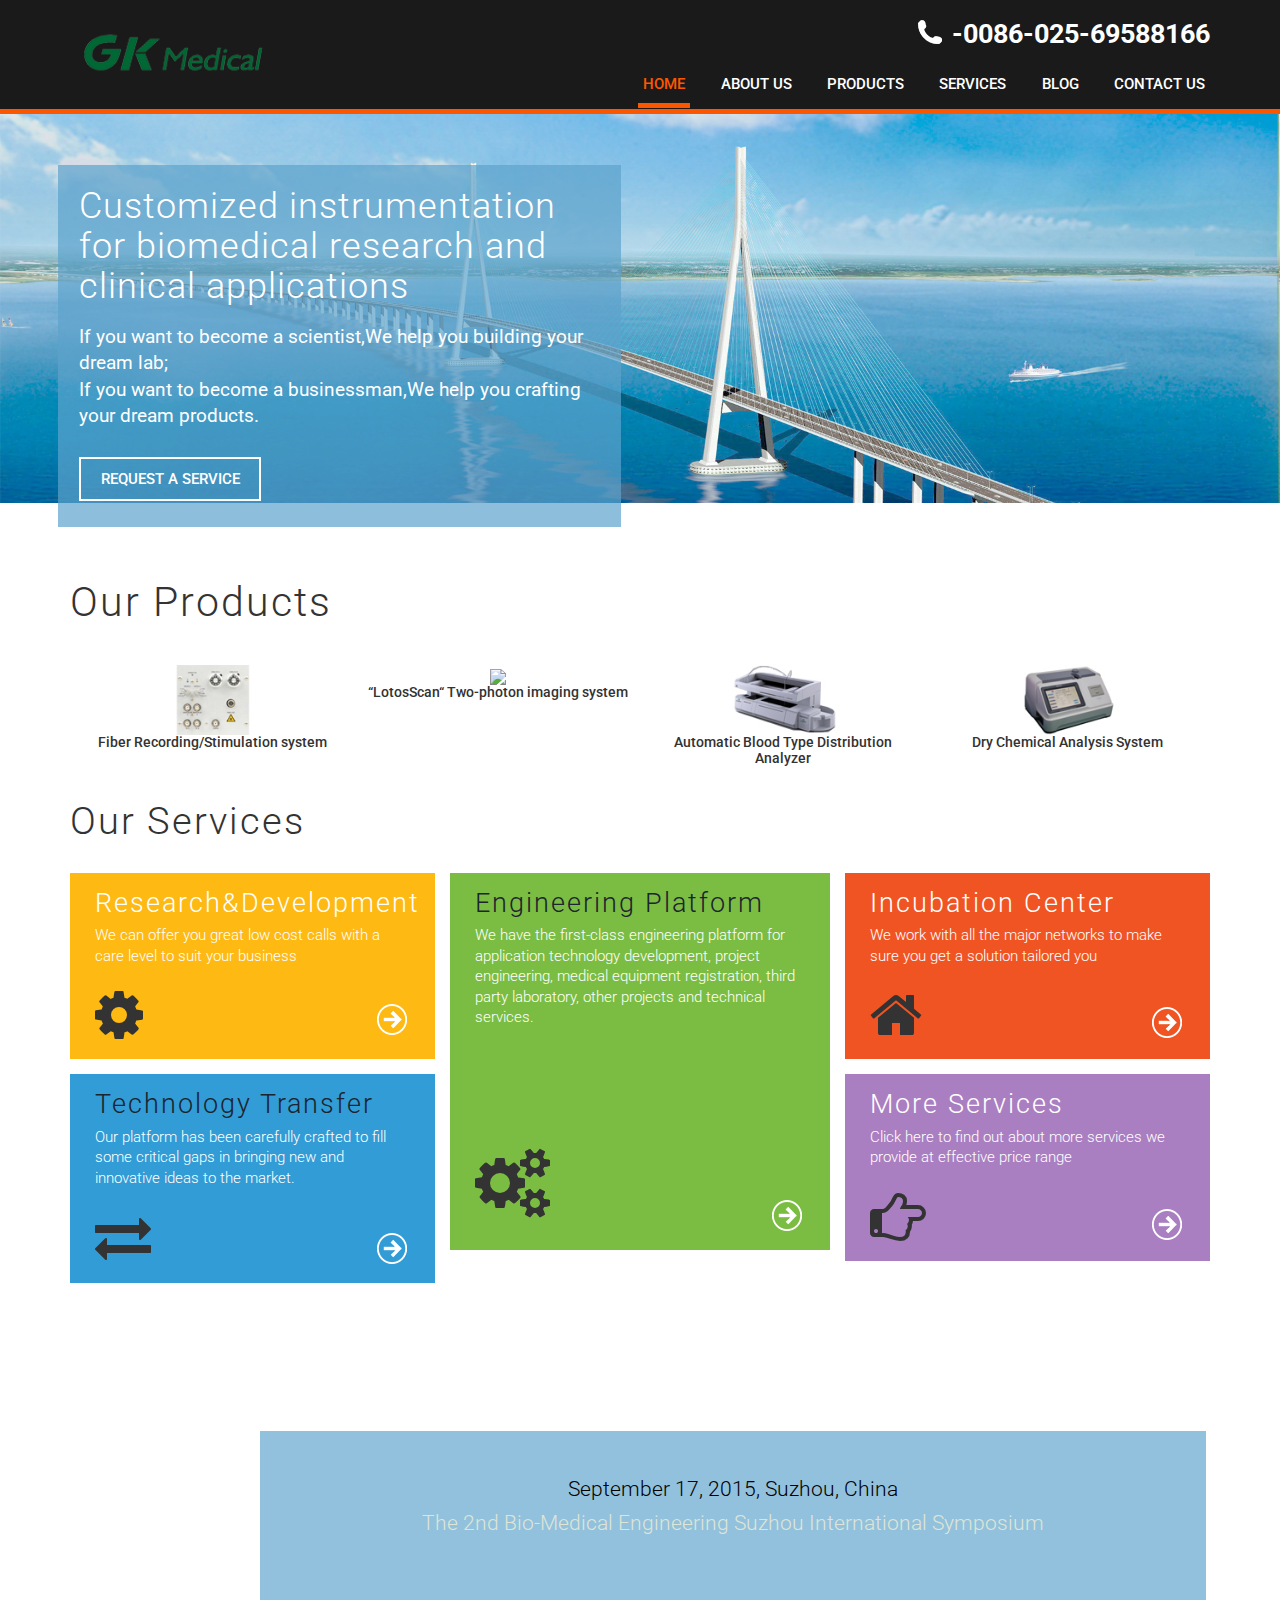
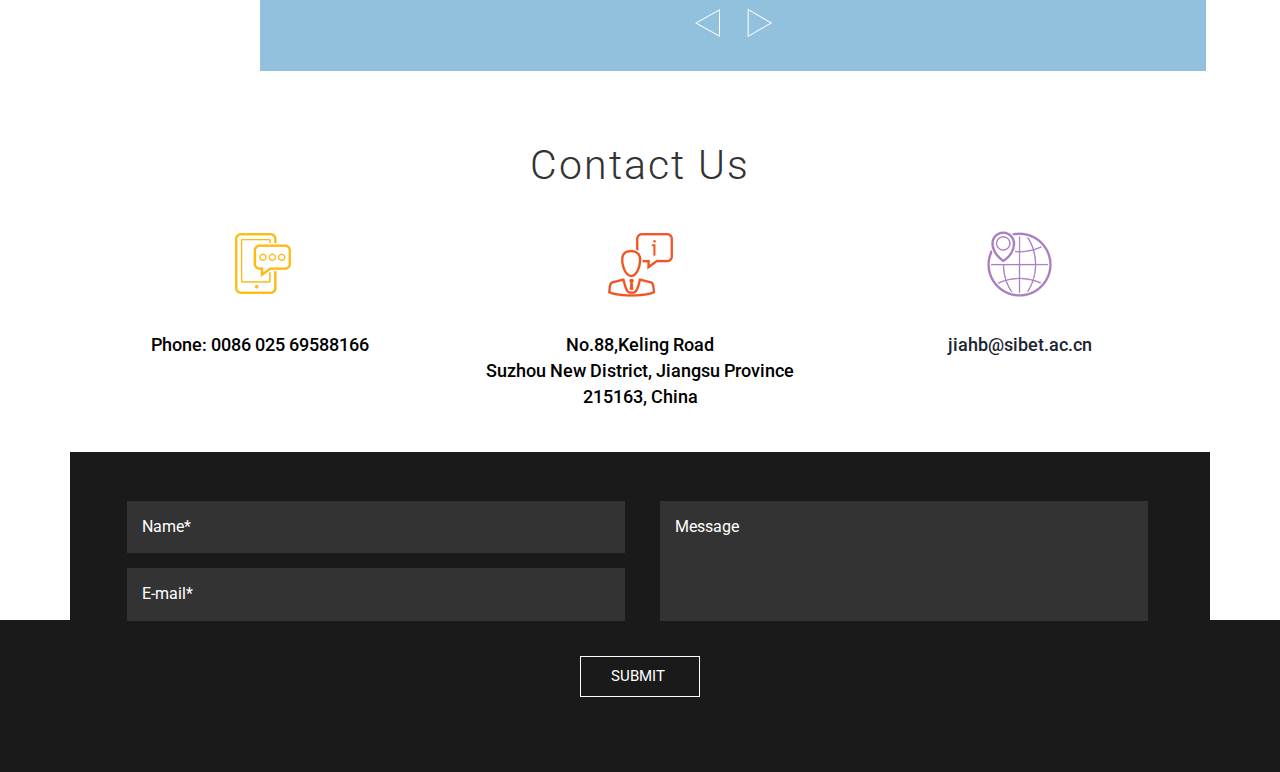
==== commit a5788a7b: "i modified several pages and images." ====
--- a/index.html
+++ b/index.html
@@ -145,7 +145,7 @@
 					</div>
 					<div class="services-section-grid1-bottom">
 						<h4><a href="technology-transfer.html">Technology Transfer</a></h4>
-						<p>Offering both hosted and traditional, we know we have the system for you</p>
+						<p>Our platform has been carefully crafted to fill some critical gaps in bringing new and innovative ideas to the market. </p>
 						<div class="icons">
 							<div class="icon-left">
 								<i class="icon-exchange icon-4x"></i>
@@ -158,15 +158,16 @@
 					</div>
 				</div>
 				<div class="col-md-4 services-section-grid2">
-					<h4>Engineering Platform</h4>
-					<p>ADSL, fiber, satellite and leased lines, we’ve got you covered whatever the location</p>
-					<p>Internet is a staple for any company, but getting the right connection for your business is a decision that shouldn’t be decided on the basis of a ‘good deal’</p>
+					<h4><a href="engineering-platform.html">Engineering Platform</a></h4>
+					<p>We have the first-class engineering platform for application technology development, project engineering, medical equipment registration, third party laboratory, other projects and technical services.</p>
+					<p>&nbsp;</p>
+					<h2></h2>
 					<div class="icons icons2">
 							<div class="icon-left">
 								<i class="icon-cogs icon-5x"></i>
 							</div>
 							<div class="icon-right">
-								<a href="#"><i class="arrow arrow3"></i></a>
+								<a href="engineering-platform.html"><i class="arrow arrow3"></i></a>
 							</div>
 							<div class="clearfix"></div>
 						</div>
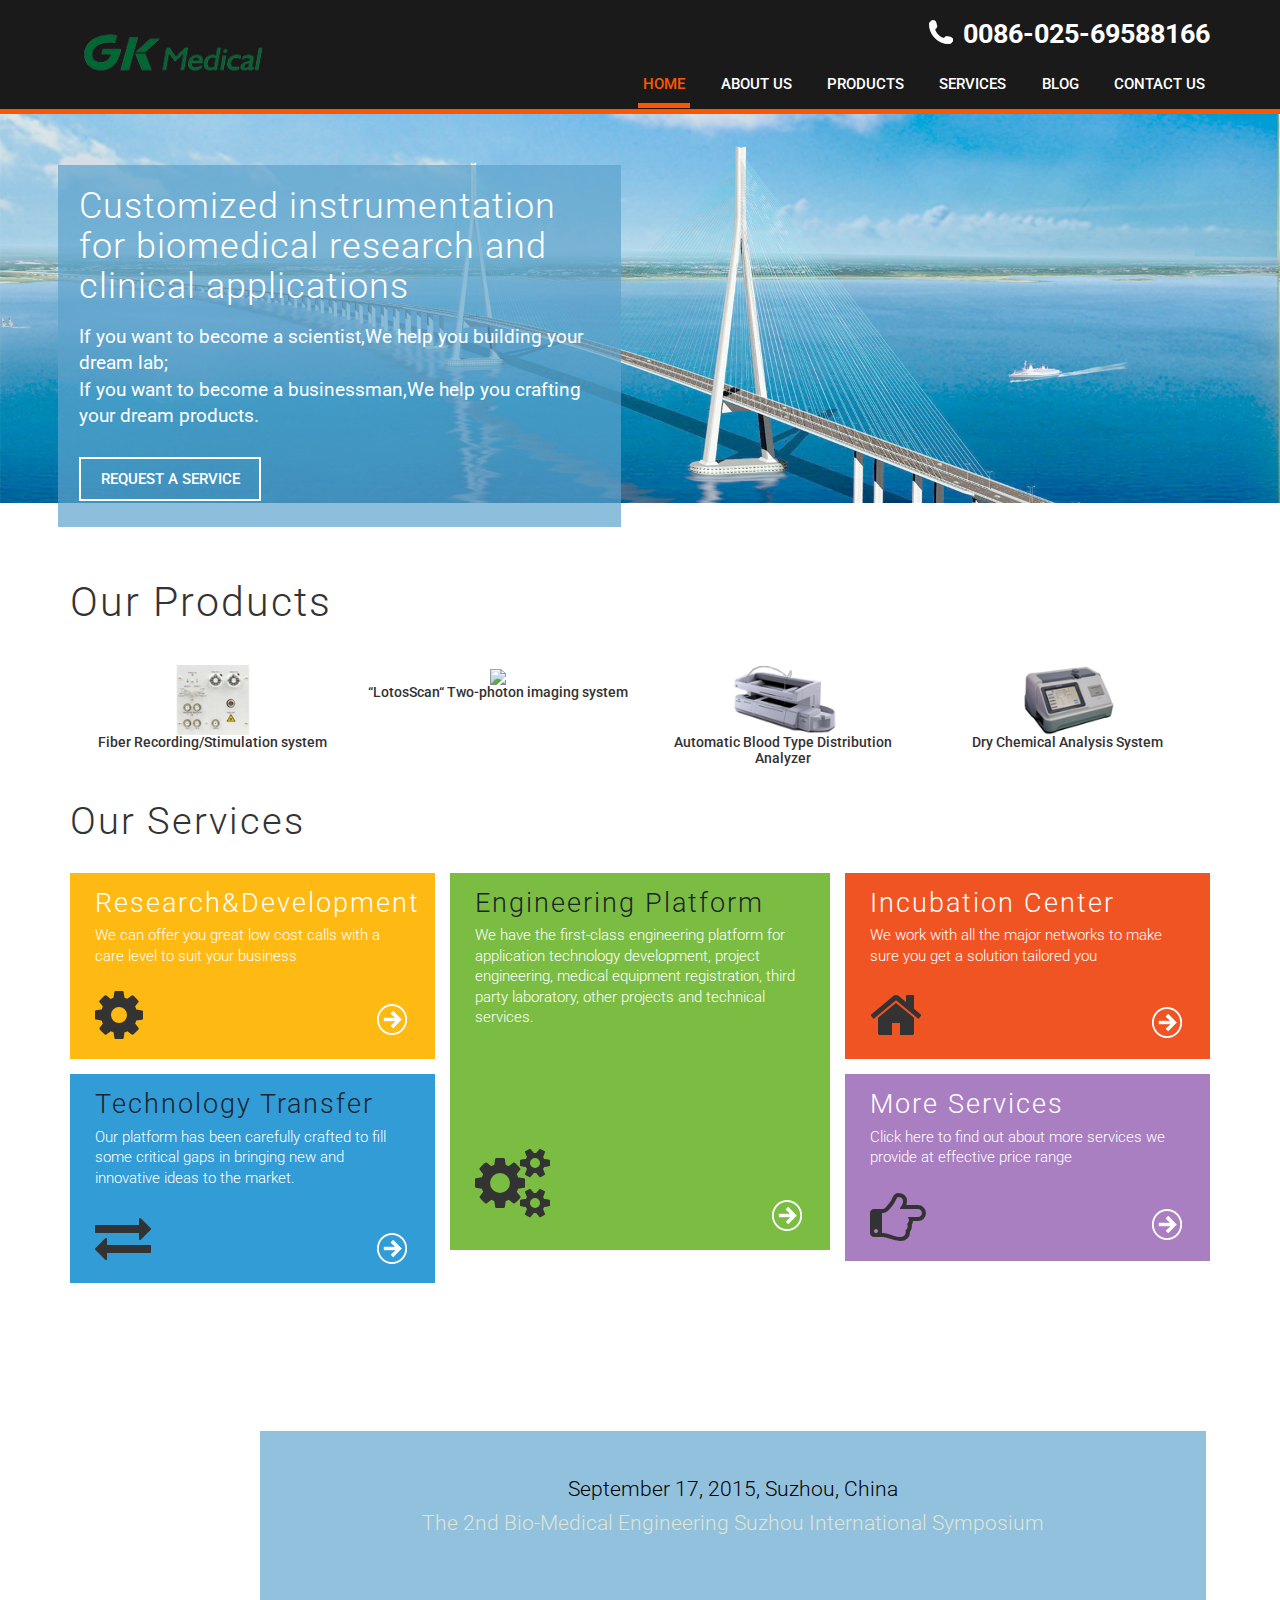
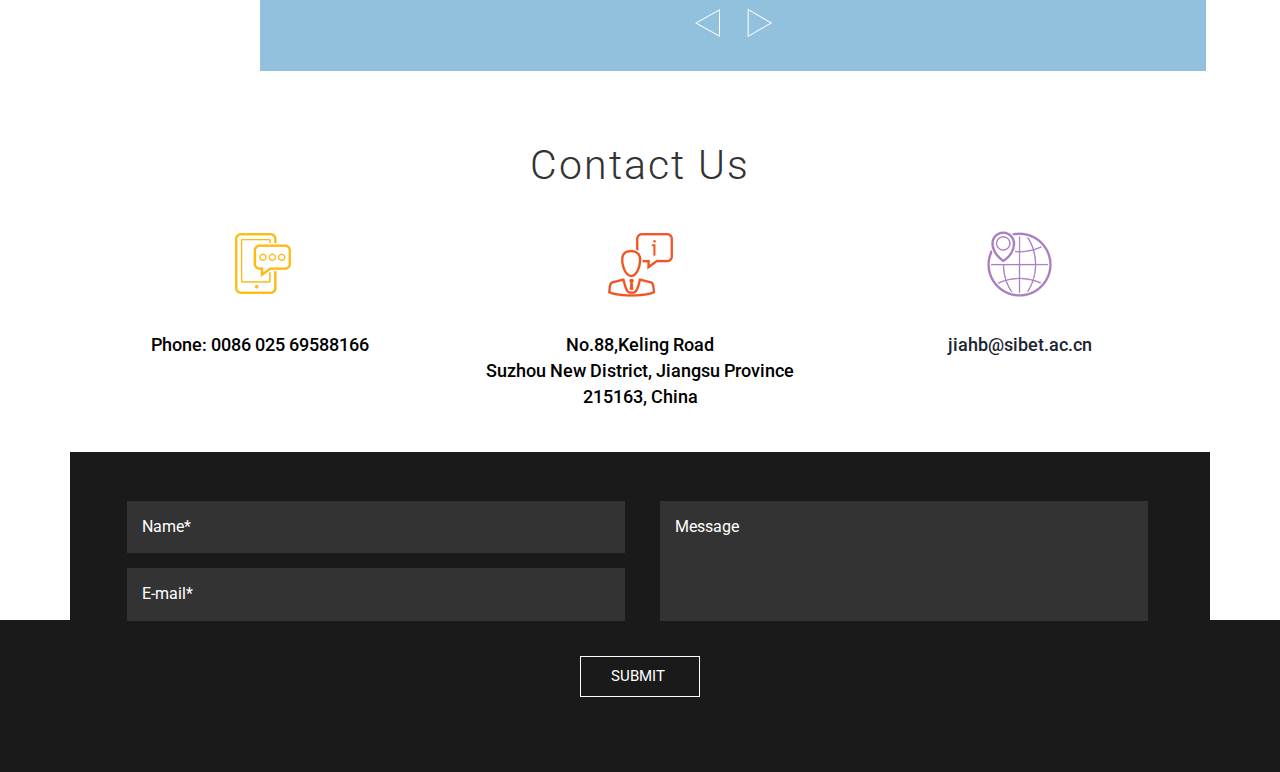
==== commit d5a621c9: "i modified index.html" ====
--- a/index.html
+++ b/index.html
@@ -28,7 +28,7 @@
 				<a href="index.html"><img src="images/logo.png" class="img-responsive" alt="" /></a>
 			</div>
 			<div class="header-right">
-				<h4><i class="phone"></i>-0086-025-69588166</h4>
+				<h4><i class="phone"></i>0086-025-69588166</h4>
 				<span class="menu"></span>
 				<div class="top-menu">
 					<ul>                                              
--- a/css/style.css
+++ b/css/style.css
@@ -1,4 +1,3 @@
-
 body{
 	padding:0;
 	margin:0;
@@ -623,16 +622,12 @@
 	font-size: 0.965em;
 	line-height: 1.8em;
 	margin: 8px 0 15px 0;
-	max-width: 810px;
-	margin: 0 auto 13px;
 	opacity:0.7;
 }
 .grid_12 h5 {
 	font-size: 1.11em;
 	color: #1f3e4f;
-	line-height: 1.6em;
-	margin: 0 auto 13px;
-	max-width: 860px;
+	line-height: 1.6em;	
 	font-weight:600;
 }
 .grid_5{
@@ -2877,9 +2872,9 @@
 
 .wp3 { background: url('../images/img_modified-4.png') no-repeat center center; background-position: 200px 10px; height: 100%; }
 .wrapper { height: 650px; }
-.iphone { width: 50%; background: #f3f5f8; float: left; height: 100%; box-shadow: inset -15px -11px 40px -6px rgba(0, 0, 0, 0.1); -moz-box-shadow: inset -15px -11px 40px -6px rgba(0, 0, 0, 0.1); -webkit-box-shadow: inset -15px -11px 40px -6px rgba(0, 0, 0, 0.1); z-index: 1; }
+.iphone { width: 50%; float: left; height: 100%; z-index: 1; }
 .designs { position: absolute; left: 0; right: 0; margin-left: auto; margin-right: auto; top: 190px; }
 #servicesSlider { margin-top: 70px; }
 ul.slides li { margin-bottom: 20px; }
 
-.wp2 { background: url('../images/img_modified-5.png') no-repeat center center; background-position: 200px 10px; height: 100%; }+.wp2 { background: url('../images/img_modified-5.png') no-repeat center center; background-position: 200px 10px; height: 100%; }
